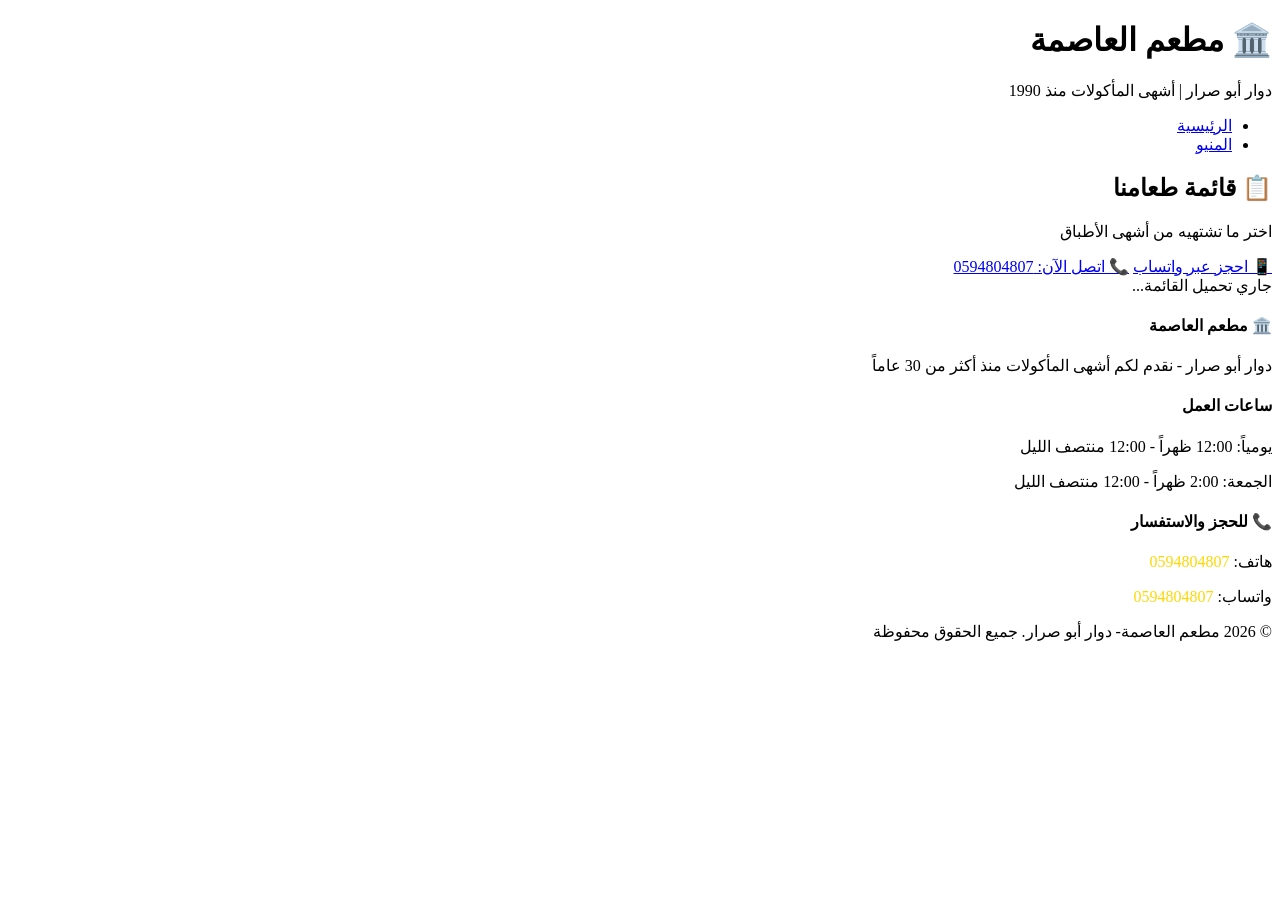
==== menu.html @ 47d1ee33 "Upload restaurant website" ====
<!DOCTYPE html>
<html lang="ar" dir="rtl">

<head>
    <meta charset="UTF-8">
    <meta name="viewport" content="width=device-width, initial-scale=1.0, viewport-fit=cover">
    <title>المنيو | مطعم العاصمة</title>
    <link rel="stylesheet" href="css/style.css">
</head>

<body>

    <header>
        <div class="container">
            <div class="logo">
                <h1>🏛️ مطعم العاصمة</h1>
                <p>دوار أبو صرار | أشهى المأكولات منذ 1990</p>
            </div>
            <nav>
                <ul>
                    <li><a href="index.html">الرئيسية</a></li>
                    <li><a href="menu.html" class="active">المنيو</a></li>
                </ul>
            </nav>
        </div>
    </header>

    <section class="menu-page">
        <div class="container">
            <h2 class="page-title">📋 قائمة طعامنا</h2>
            <p class="page-subtitle">اختر ما تشتهيه من أشهى الأطباق</p>

            <div class="contact-buttons">
                <a href="https://wa.me/970594804807" target="_blank" class="booking-btn">📱 احجز عبر واتساب</a>
                <a href="tel:0594804807" class="booking-btn call-btn">📞 اتصل الآن: 0594804807</a>
            </div>

            <div id="menu-container">
                <div class="loading">جاري تحميل القائمة...</div>
            </div>
        </div>
    </section>

    <footer>
        <div class="container">
            <div class="footer-content">
                <div class="footer-section">
                    <h4>🏛️ مطعم العاصمة </h4>
                    <p>دوار أبو صرار - نقدم لكم أشهى المأكولات منذ أكثر من 30 عاماً</p>
                </div>
                <div class="footer-section">
                    <h4>ساعات العمل</h4>
                    <p>يومياً: 12:00 ظهراً - 12:00 منتصف الليل</p>
                    <p>الجمعة: 2:00 ظهراً - 12:00 منتصف الليل</p>
                </div>
                <div class="footer-section">
                    <h4>📞 للحجز والاستفسار</h4>
                    <p>هاتف: <a href="tel:0594804807" style="color:#FFD700; text-decoration:none;">0594804807</a></p>
                    <p>واتساب: <a href="https://wa.me/970594804807" target="_blank"
                            style="color:#FFD700; text-decoration:none;">0594804807</a></p>
                </div>
            </div>
            <div class="footer-bottom">
                <p>© 2026 مطعم العاصمة- دوار أبو صرار. جميع الحقوق محفوظة</p>
            </div>
        </div>
    </footer>

    <script src="js/main.js"></script>
</body>

</html>
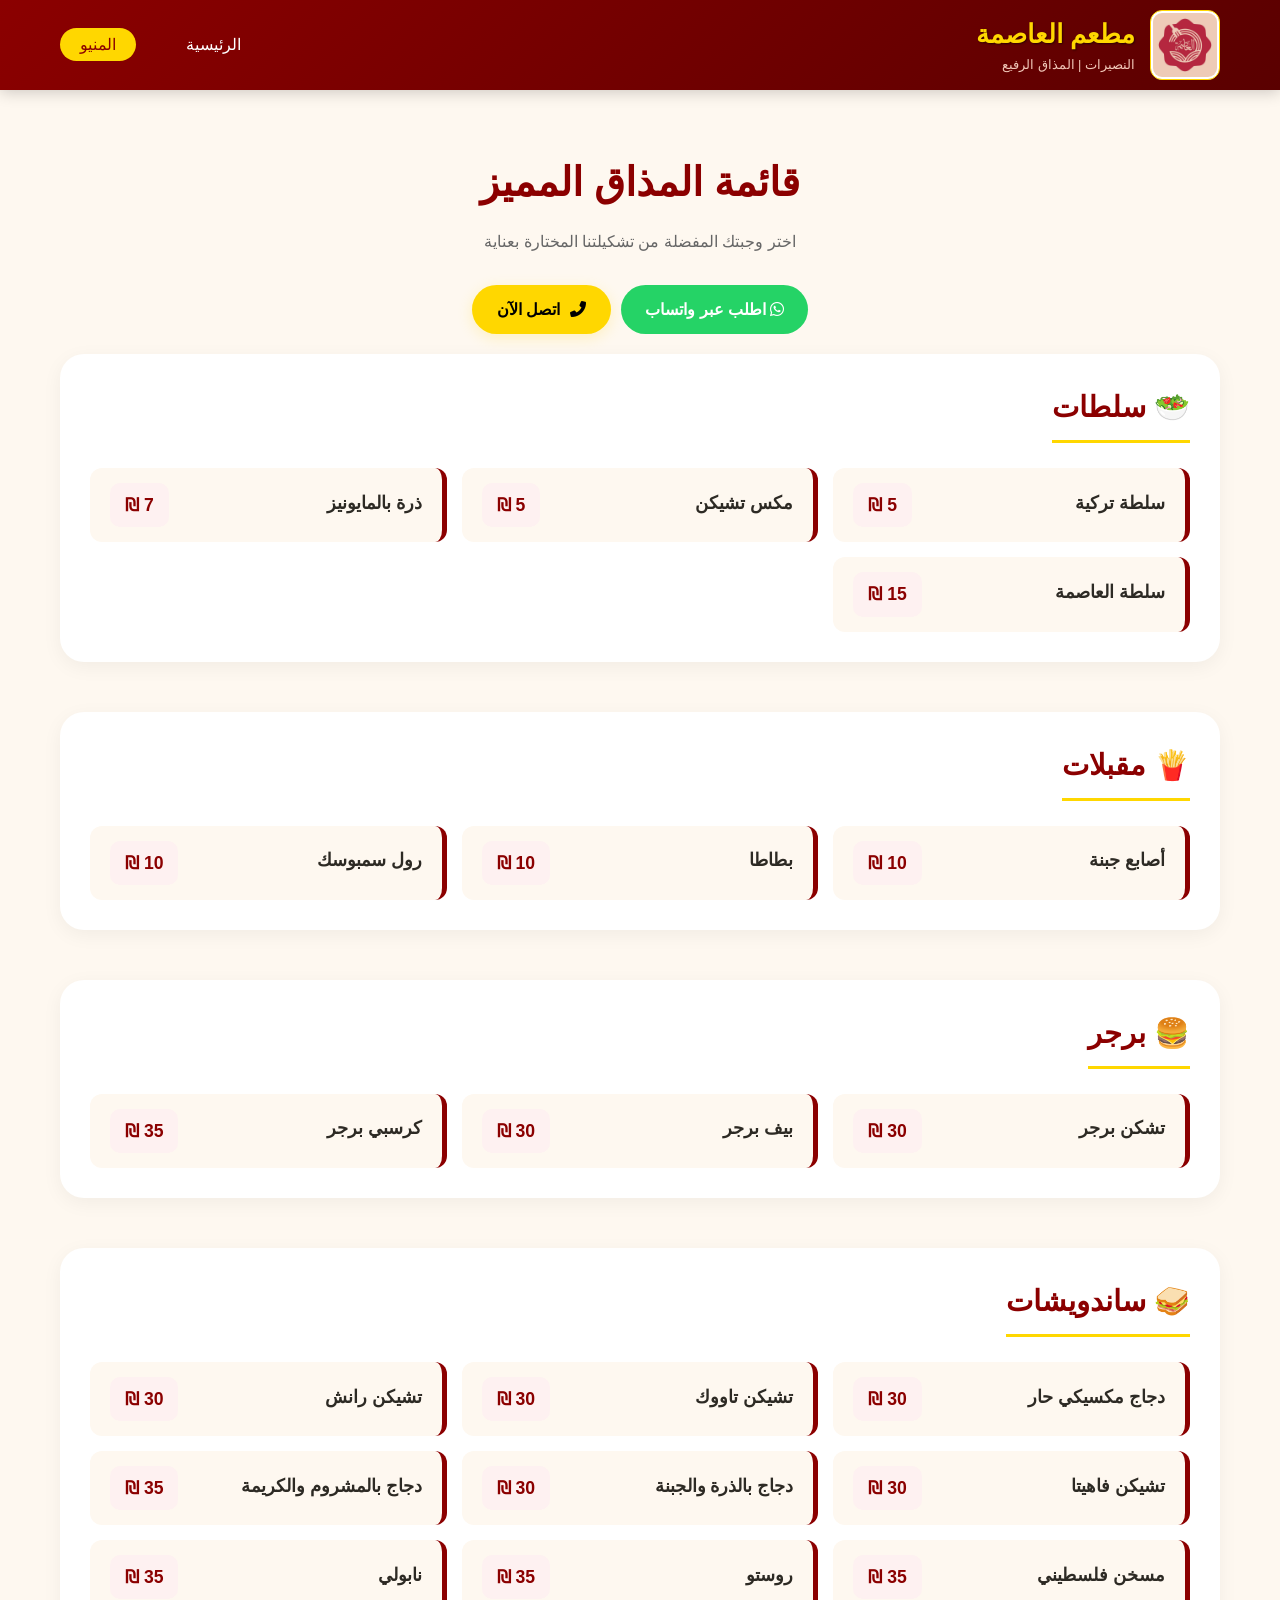
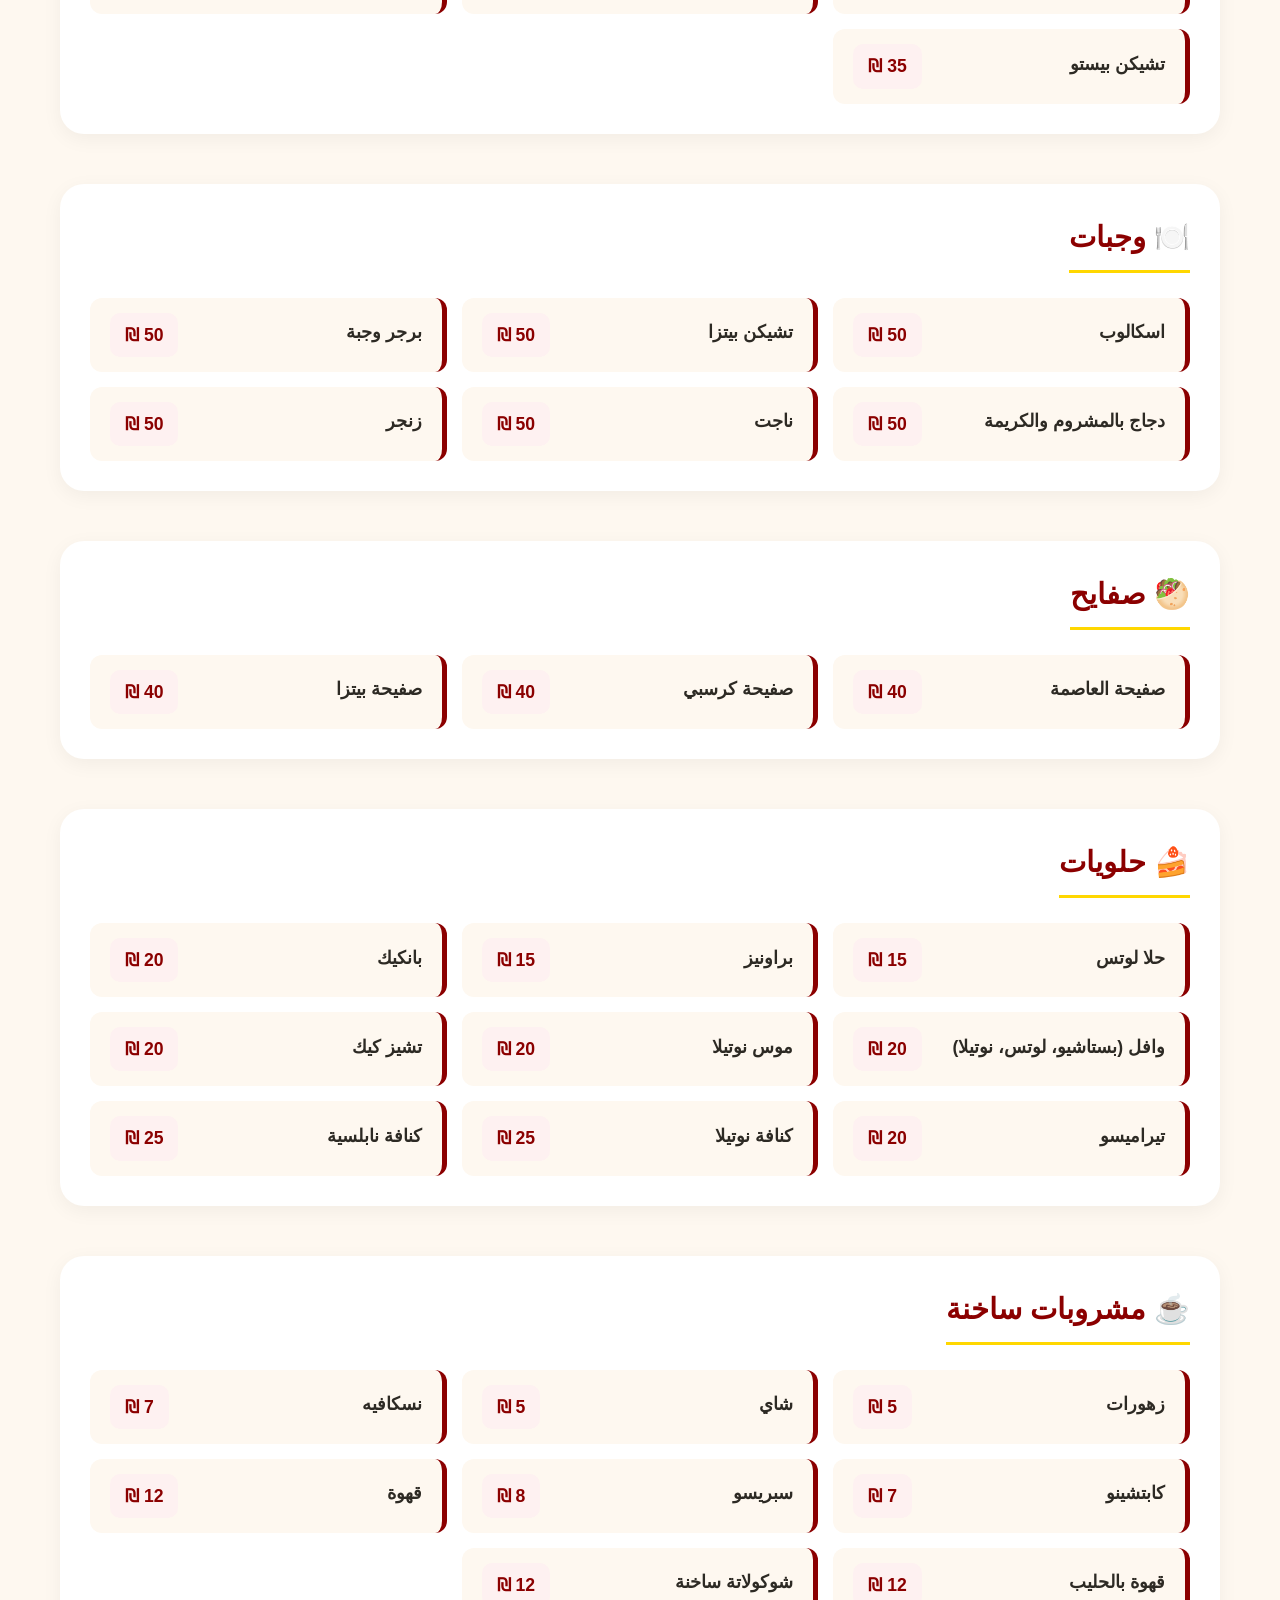
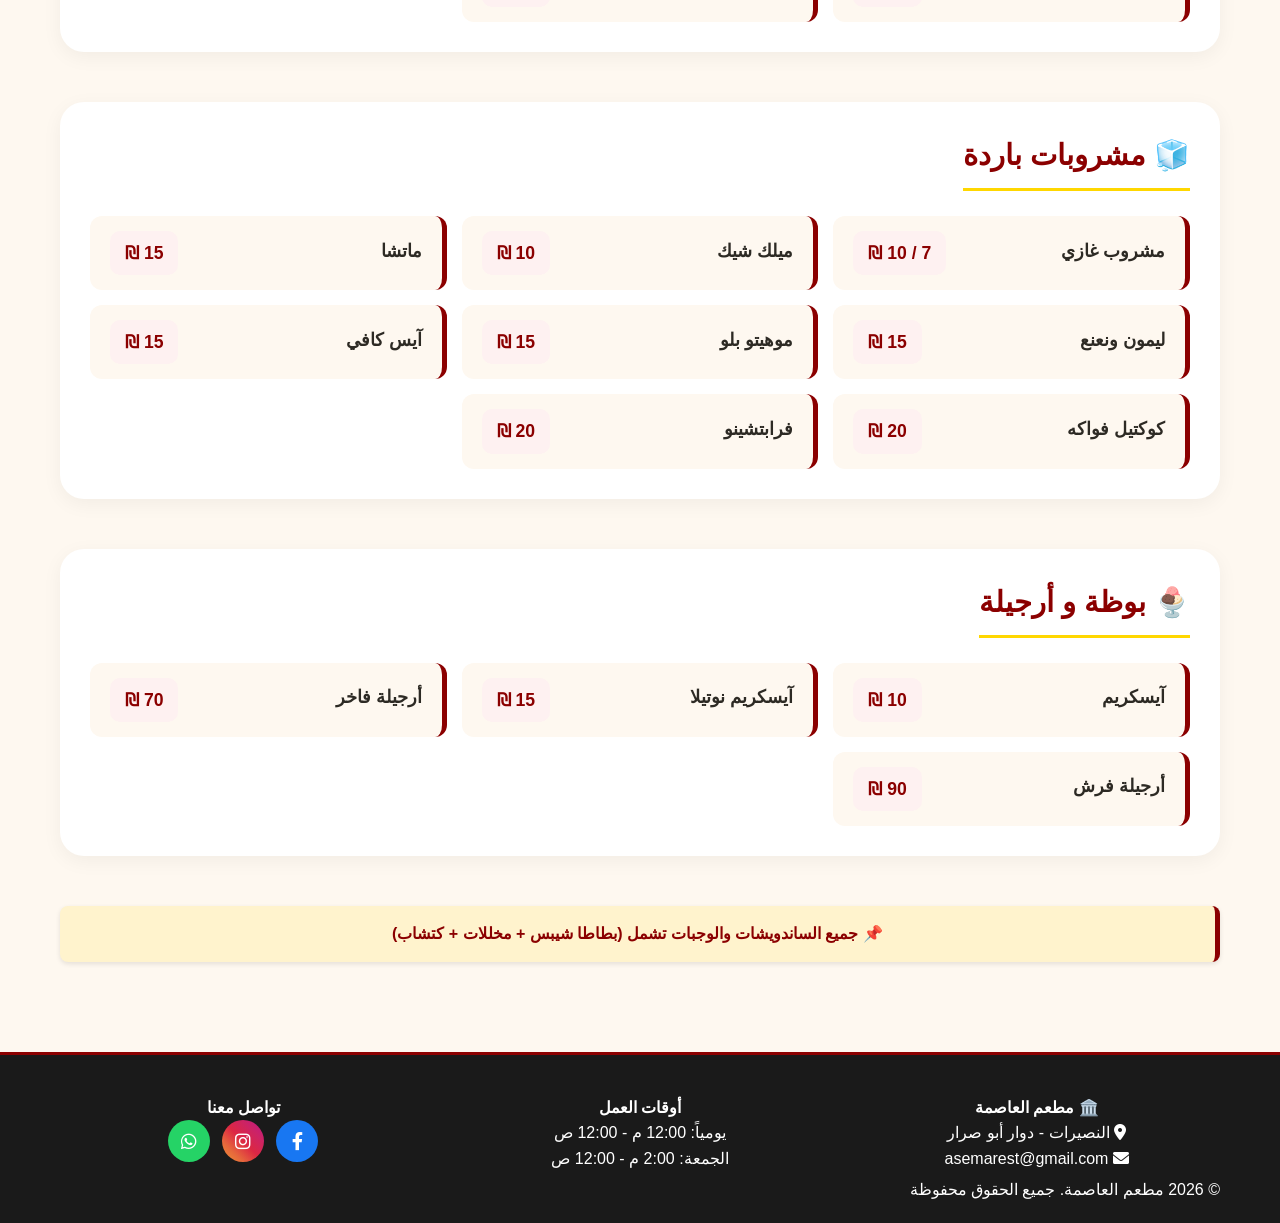
==== commit 9df33cfb: "first upload" ====
--- a/menu.html
+++ b/menu.html
@@ -4,8 +4,9 @@
 <head>
     <meta charset="UTF-8">
     <meta name="viewport" content="width=device-width, initial-scale=1.0, viewport-fit=cover">
-    <title>المنيو | مطعم العاصمة</title>
+    <title>قائمة الطعام | مطعم العاصمة</title>
     <link rel="stylesheet" href="css/style.css">
+    <link rel="stylesheet" href="https://cdnjs.cloudflare.com/ajax/libs/font-awesome/6.0.0/css/all.min.css">
 </head>
 
 <body>
@@ -13,8 +14,13 @@
     <header>
         <div class="container">
             <div class="logo">
-                <h1>🏛️ مطعم العاصمة</h1>
-                <p>دوار أبو صرار | أشهى المأكولات منذ 1990</p>
+                <a href="index.html" class="logo-link">
+                    <img src="assets/images/logo.jpg" alt="Logo" class="header-logo-img">
+                    <div class="logo-text-wrapper">
+                        <h1>مطعم العاصمة</h1>
+                        <p>النصيرات | المذاق الرفيع</p>
+                    </div>
+                </a>
             </div>
             <nav>
                 <ul>
@@ -27,16 +33,23 @@
 
     <section class="menu-page">
         <div class="container">
-            <h2 class="page-title">📋 قائمة طعامنا</h2>
-            <p class="page-subtitle">اختر ما تشتهيه من أشهى الأطباق</p>
+            <h2 class="page-title">قائمة المذاق المميز</h2>
+            <p class="page-subtitle">اختر وجبتك المفضلة من تشكيلتنا المختارة بعناية</p>
 
             <div class="contact-buttons">
-                <a href="https://wa.me/970594804807" target="_blank" class="booking-btn">📱 احجز عبر واتساب</a>
-                <a href="tel:0594804807" class="booking-btn call-btn">📞 اتصل الآن: 0594804807</a>
+                <a href="https://wa.me/970594804807" target="_blank" class="booking-btn wa-btn">
+                    <i class="fab fa-whatsapp"></i> اطلب عبر واتساب
+                </a>
+                <a href="tel:0594804807" class="booking-btn call-btn">
+                    <i class="fas fa-phone-alt"></i> اتصل الآن
+                </a>
             </div>
 
             <div id="menu-container">
-                <div class="loading">جاري تحميل القائمة...</div>
+                <div class="loading">
+                    <div class="splash-spinner"></div>
+                    <p>جاري تحضير القائمة...</p>
+                </div>
             </div>
         </div>
     </section>
@@ -45,23 +58,28 @@
         <div class="container">
             <div class="footer-content">
                 <div class="footer-section">
-                    <h4>🏛️ مطعم العاصمة </h4>
-                    <p>دوار أبو صرار - نقدم لكم أشهى المأكولات منذ أكثر من 30 عاماً</p>
+                    <h4>🏛️ مطعم العاصمة</h4>
+                    <p><i class="fas fa-map-marker-alt"></i> النصيرات - دوار أبو صرار</p>
+                    <p><i class="fas fa-envelope"></i> asemarest@gmail.com</p>
                 </div>
+    
                 <div class="footer-section">
-                    <h4>ساعات العمل</h4>
-                    <p>يومياً: 12:00 ظهراً - 12:00 منتصف الليل</p>
-                    <p>الجمعة: 2:00 ظهراً - 12:00 منتصف الليل</p>
+                    <h4>أوقات العمل</h4>
+                    <p>يومياً: 12:00 م - 12:00 ص</p>
+                    <p>الجمعة: 2:00 م - 12:00 ص</p>
                 </div>
+    
                 <div class="footer-section">
-                    <h4>📞 للحجز والاستفسار</h4>
-                    <p>هاتف: <a href="tel:0594804807" style="color:#FFD700; text-decoration:none;">0594804807</a></p>
-                    <p>واتساب: <a href="https://wa.me/970594804807" target="_blank"
-                            style="color:#FFD700; text-decoration:none;">0594804807</a></p>
+                    <h4>تواصل معنا</h4>
+                    <div class="social-links">
+                        <a href="https://www.facebook.com/asemarest/" target="_blank" class="social-icon fb"><i class="fab fa-facebook-f"></i></a>
+                        <a href="https://www.instagram.com/asemarest" target="_blank" class="social-icon ig"><i class="fab fa-instagram"></i></a>
+                        <a href="https://wa.me/970594804807" target="_blank" class="social-icon wa"><i class="fab fa-whatsapp"></i></a>
+                    </div>
                 </div>
             </div>
             <div class="footer-bottom">
-                <p>© 2026 مطعم العاصمة- دوار أبو صرار. جميع الحقوق محفوظة</p>
+                <p>© 2026 مطعم العاصمة. جميع الحقوق محفوظة</p>
             </div>
         </div>
     </footer>
--- a/css/style.css
+++ b/css/style.css
@@ -0,0 +1,462 @@
+/* ========== 1. الإعدادات العامة والخطوط ========== */
+@import url('https://fonts.googleapis.com/css2?family=Tajawal:wght@300;400;500;700;800&display=swap');
+
+* {
+    margin: 0;
+    padding: 0;
+    box-sizing: border-box;
+}
+
+body {
+    font-family: 'Tajawal', sans-serif;
+    background: #fef8f0;
+    color: #2d2a24;
+    line-height: 1.6;
+}
+
+.container {
+    max-width: 1200px;
+    margin: 0 auto;
+    padding: 0 20px;
+}
+
+/* ========== 2. الهيدر والشعار (Header & Logo) ========== */
+header {
+    background: linear-gradient(135deg, #8B0000 0%, #5a0000 100%);
+    color: white;
+    padding: 10px 0;
+    box-shadow: 0 2px 15px rgba(0,0,0,0.2);
+    position: sticky;
+    top: 0;
+    z-index: 1000;
+}
+
+header .container {
+    display: flex;
+    justify-content: space-between;
+    align-items: center;
+    flex-wrap: wrap;
+    gap: 20px;
+}
+
+.logo-link {
+    display: flex;
+    align-items: center;
+    gap: 15px;
+    text-decoration: none;
+}
+
+.header-logo-img {
+    height: 70px;
+    width: auto;
+    border-radius: 12px;
+    border: 1.5px solid #FFD700;
+    background: #fff;
+    padding: 2px;
+}
+
+.logo-text-wrapper h1 {
+    color: #FFD700;
+    font-size: 1.6rem;
+    margin: 0;
+    text-shadow: 1px 1px 2px rgba(0,0,0,0.5);
+}
+
+.logo-text-wrapper p {
+    color: #f1c7b8;
+    font-size: 0.8rem;
+    margin: 0;
+}
+
+nav ul {
+    display: flex;
+    list-style: none;
+    gap: 30px;
+}
+
+nav ul li a {
+    color: white;
+    text-decoration: none;
+    font-weight: 500;
+    padding: 8px 20px;
+    border-radius: 30px;
+    transition: all 0.3s;
+}
+
+nav ul li a:hover,
+nav ul li a.active {
+    background: #FFD700;
+    color: #8B0000;
+}
+
+/* ========== 3. قسم الـ Hero ========== */
+.hero {
+    background: linear-gradient(rgba(0, 0, 0, 0.5), rgba(0, 0, 0, 0.3)), 
+                url('../assets/images/hero-bg.jpg'); 
+    background-size: cover;
+    background-position: center center;
+    background-repeat: no-repeat;
+    height: 80vh;
+    display: flex;
+    align-items: center;
+    justify-content: center;
+    padding: 0 20px;
+}
+
+.hero-content {
+    max-width: 700px;
+    margin: 0 auto;
+    text-align: center;
+    color: white;
+}
+
+.hero-content p {
+    font-size: 1.2rem;
+    margin-bottom: 30px;
+}
+
+.btn-primary {
+    display: inline-block;
+    background: #FFD700;
+    color: #8B0000;
+    padding: 12px 32px;
+    border-radius: 40px;
+    text-decoration: none;
+    font-weight: bold;
+    font-size: 1.1rem;
+    transition: all 0.3s;
+}
+
+.btn-primary:hover {
+    background: #FFC107;
+    transform: scale(1.05);
+}
+
+/* ========== 4. صفحة المنيو والأصناف ========== */
+.menu-page {
+    padding: 60px 0;
+    min-height: 70vh;
+}
+
+.page-title {
+    text-align: center;
+    font-size: 2.5rem;
+    color: #8B0000;
+    margin-bottom: 15px;
+}
+
+.page-subtitle {
+    text-align: center;
+    color: #666;
+    margin-bottom: 30px;
+}
+
+.category-block {
+    margin-bottom: 50px;
+    background: white;
+    border-radius: 24px;
+    padding: 30px;
+    box-shadow: 0 5px 20px rgba(0, 0, 0, 0.05);
+}
+
+.category-title {
+    font-size: 1.8rem;
+    color: #8B0000;
+    margin-bottom: 25px;
+    padding-bottom: 10px;
+    border-bottom: 3px solid #FFD700;
+    display: inline-block;
+}
+
+.items-grid {
+    display: grid;
+    grid-template-columns: repeat(auto-fill, minmax(300px, 1fr));
+    gap: 15px;
+}
+
+.menu-item-card {
+    display: flex;
+    justify-content: space-between;
+    align-items: center;
+    background: #fef8f0;
+    border-radius: 12px;
+    padding: 15px 20px;
+    transition: all 0.3s;
+    border-right: 5px solid #8B0000;
+    cursor: pointer; /* تم إضافة مؤشر اليد هنا */
+}
+
+.menu-item-card:hover {
+    background: white;
+    box-shadow: 0 5px 15px rgba(0, 0, 0, 0.1);
+    transform: scale(1.02);
+}
+
+.menu-item-info h4 {
+    font-size: 1.1rem;
+    color: #2d2a24;
+    margin-bottom: 5px;
+}
+
+.menu-item-info p {
+    font-size: 0.85rem;
+    color: #777;
+}
+
+.menu-item-price {
+    font-size: 1.1rem;
+    font-weight: 800;
+    color: #8B0000;
+    background: #fef1f1;
+    padding: 8px 15px;
+    border-radius: 10px;
+    white-space: nowrap;
+}
+
+/* الملاحظة أسفل المنيو */
+.menu-note-display {
+    background-color: #fff3cd;
+    border-right: 5px solid #8B0000;
+    padding: 15px;
+    margin: 30px 0;
+    border-radius: 8px;
+    text-align: center;
+    font-weight: bold;
+    color: #8B0000;
+    box-shadow: 0 2px 5px rgba(0,0,0,0.1);
+}
+
+/* ========== 5. أزرار التواصل والحجز ========== */
+.contact-buttons {
+    display: flex;
+    justify-content: center;
+    gap: 10px;
+    margin-bottom: 20px;
+    flex-wrap: wrap;
+}
+
+.booking-btn {
+    display: inline-block;
+    background: #25D366;
+    color: white;
+    padding: 12px 24px;
+    border-radius: 40px;
+    text-decoration: none;
+    font-weight: bold;
+    font-size: 1rem;
+    transition: all 0.3s;
+}
+
+.call-btn {
+    display: inline-flex;
+    align-items: center;
+    gap: 10px;
+    background-color: #FFD700;
+    color: #000 !important;
+    padding: 12px 25px;
+    border-radius: 50px;
+    text-decoration: none;
+    font-weight: bold;
+    box-shadow: 0 4px 15px rgba(255, 215, 0, 0.2);
+}
+
+.booking-btn:hover, .call-btn:hover {
+    transform: scale(1.05);
+    opacity: 0.9;
+}
+
+/* ========== 6. المميزات ========== */
+.features {
+    padding: 60px 0;
+    background: white;
+}
+
+.section-title {
+    text-align: center;
+    font-size: 2rem;
+    color: #8B0000;
+    margin-bottom: 40px;
+}
+
+.features-grid {
+    display: grid;
+    grid-template-columns: repeat(auto-fit, minmax(280px, 1fr));
+    gap: 30px;
+}
+
+.feature-card {
+    text-align: center;
+    padding: 30px;
+    background: #fef8f0;
+    border-radius: 20px;
+    transition: all 0.3s;
+}
+
+.feature-card:hover {
+    transform: translateY(-10px);
+    box-shadow: 0 10px 30px rgba(0, 0, 0, 0.1);
+}
+
+/* ========== 7. الفوتر ========== */
+footer {
+    background: #1a1a1a;
+    color: #ffffff;
+    padding: 40px 0 20px;
+    border-top: 3px solid #8B0000;
+}
+
+.footer-content {
+    display: grid;
+    grid-template-columns: repeat(auto-fit, minmax(250px, 1fr));
+    gap: 30px;
+    text-align: center;
+}
+
+.social-links {
+    display: flex;
+    justify-content: center;
+    gap: 12px;
+    margin-bottom: 15px;
+}
+
+.social-icon {
+    width: 42px; height: 42px;
+    border-radius: 50%;
+    display: flex; align-items: center; justify-content: center;
+    color: white; font-size: 18px; transition: all 0.3s ease;
+    text-decoration: none;
+}
+
+.fb { background: #1877F2; }
+.ig { background: linear-gradient(45deg, #f09433, #e6683c, #dc2743, #cc2366, #bc1888); }
+.wa { background: #25D366; }
+
+/* ========== 8. شاشة التحميل (Splash Screen) ========== */
+.splash-screen {
+    position: fixed;
+    top: 0; left: 0; width: 100%; height: 100%;
+    background-color: #f1c7b8;
+    display: flex; justify-content: center; align-items: center;
+    z-index: 9999;
+}
+
+.splash-logo-container {
+    width: 100px; height: 100px;
+    margin-bottom: 20px;
+    animation: logoFadeIn 1.2s ease-out, splashPulse 1.5s ease-in-out infinite alternate;
+}
+
+.splash-logo-img {
+    width: 100%; height: 100%;
+    object-fit: contain;
+    filter: drop-shadow(0 0 15px rgba(255, 215, 0, 0.4));
+}
+.splash-text {
+    animation: fadeIn 1s ease-in-out;
+}
+
+@keyframes fadeIn {
+    from { opacity: 0; transform: translateY(10px); }
+    to { opacity: 1; transform: translateY(0); }
+}
+
+.splash-spinner {
+    width: 30px; height: 30px;
+    border: 3px solid rgba(139, 0, 0, 0.1);
+    border-top: 3px solid #8B0000;
+    border-radius: 50%;
+    margin: 20px auto 0;
+    animation: spin 1s linear infinite;
+}
+
+.main-content {
+    opacity: 0;
+    transition: opacity 0.5s ease;
+}
+
+.main-content.visible {
+    opacity: 1;
+}
+
+/* ========== 9. الأنيميشن ========== */
+@keyframes spin { 100% { transform: rotate(360deg); } }
+@keyframes splashPulse { from { transform: scale(1); } to { transform: scale(1.05); } }
+@keyframes logoFadeIn { from { opacity: 0; transform: scale(0.8); } to { opacity: 1; transform: scale(1); } }
+
+/* ========== 10. استجابة للجوال (Media Queries) ========== */
+@media (max-width: 768px) {
+    header .container { flex-direction: column; text-align: center; }
+    nav ul { gap: 15px; margin-top: 10px; }
+    .hero { height: 60vh; background-position: 25% center; }
+    .hero-content h2 { font-size: 1.8rem; }
+    .page-title { font-size: 1.8rem; }
+    .call-btn, .booking-btn { width: 100%; justify-content: center; }
+    
+    .category-title {
+        background: linear-gradient(to left, #8B0000, #4a0000);
+        color: white;
+        padding: 10px 20px;
+        border-radius: 50px;
+        display: block;
+        text-align: center;
+        font-size: 1.2rem;
+    }
+}
+
+/* ========== 11. إضافة نافذة عرض صور الطعام (Food Modal) ========== */
+.food-modal {
+    position: fixed;
+    top: 0;
+    left: 0;
+    width: 100%;
+    height: 100%;
+    background: rgba(0, 0, 0, 0.85);
+    display: none; /* يتم تغييره بواسطة JS */
+    align-items: center;
+    justify-content: center;
+    z-index: 2000;
+    opacity: 0;
+    transition: opacity 0.3s ease;
+}
+
+.food-modal.active {
+    opacity: 1;
+}
+
+.modal-body {
+    background: white;
+    padding: 20px;
+    border-radius: 20px;
+    max-width: 450px;
+    width: 90%;
+    text-align: center;
+    position: relative;
+    transform: scale(0.8);
+    transition: transform 0.3s ease;
+}
+
+.food-modal.active .modal-body {
+    transform: scale(1);
+}
+
+.modal-body img {
+    width: 100%;
+    border-radius: 15px;
+    margin-bottom: 15px;
+    box-shadow: 0 5px 15px rgba(0,0,0,0.2);
+}
+
+.modal-body h3 {
+    color: #8B0000;
+    font-size: 1.4rem;
+}
+
+.close-modal-btn {
+    position: absolute;
+    top: 10px;
+    right: 15px;
+    font-size: 30px;
+    cursor: pointer;
+    color: #8B0000;
+    font-weight: bold;
+}
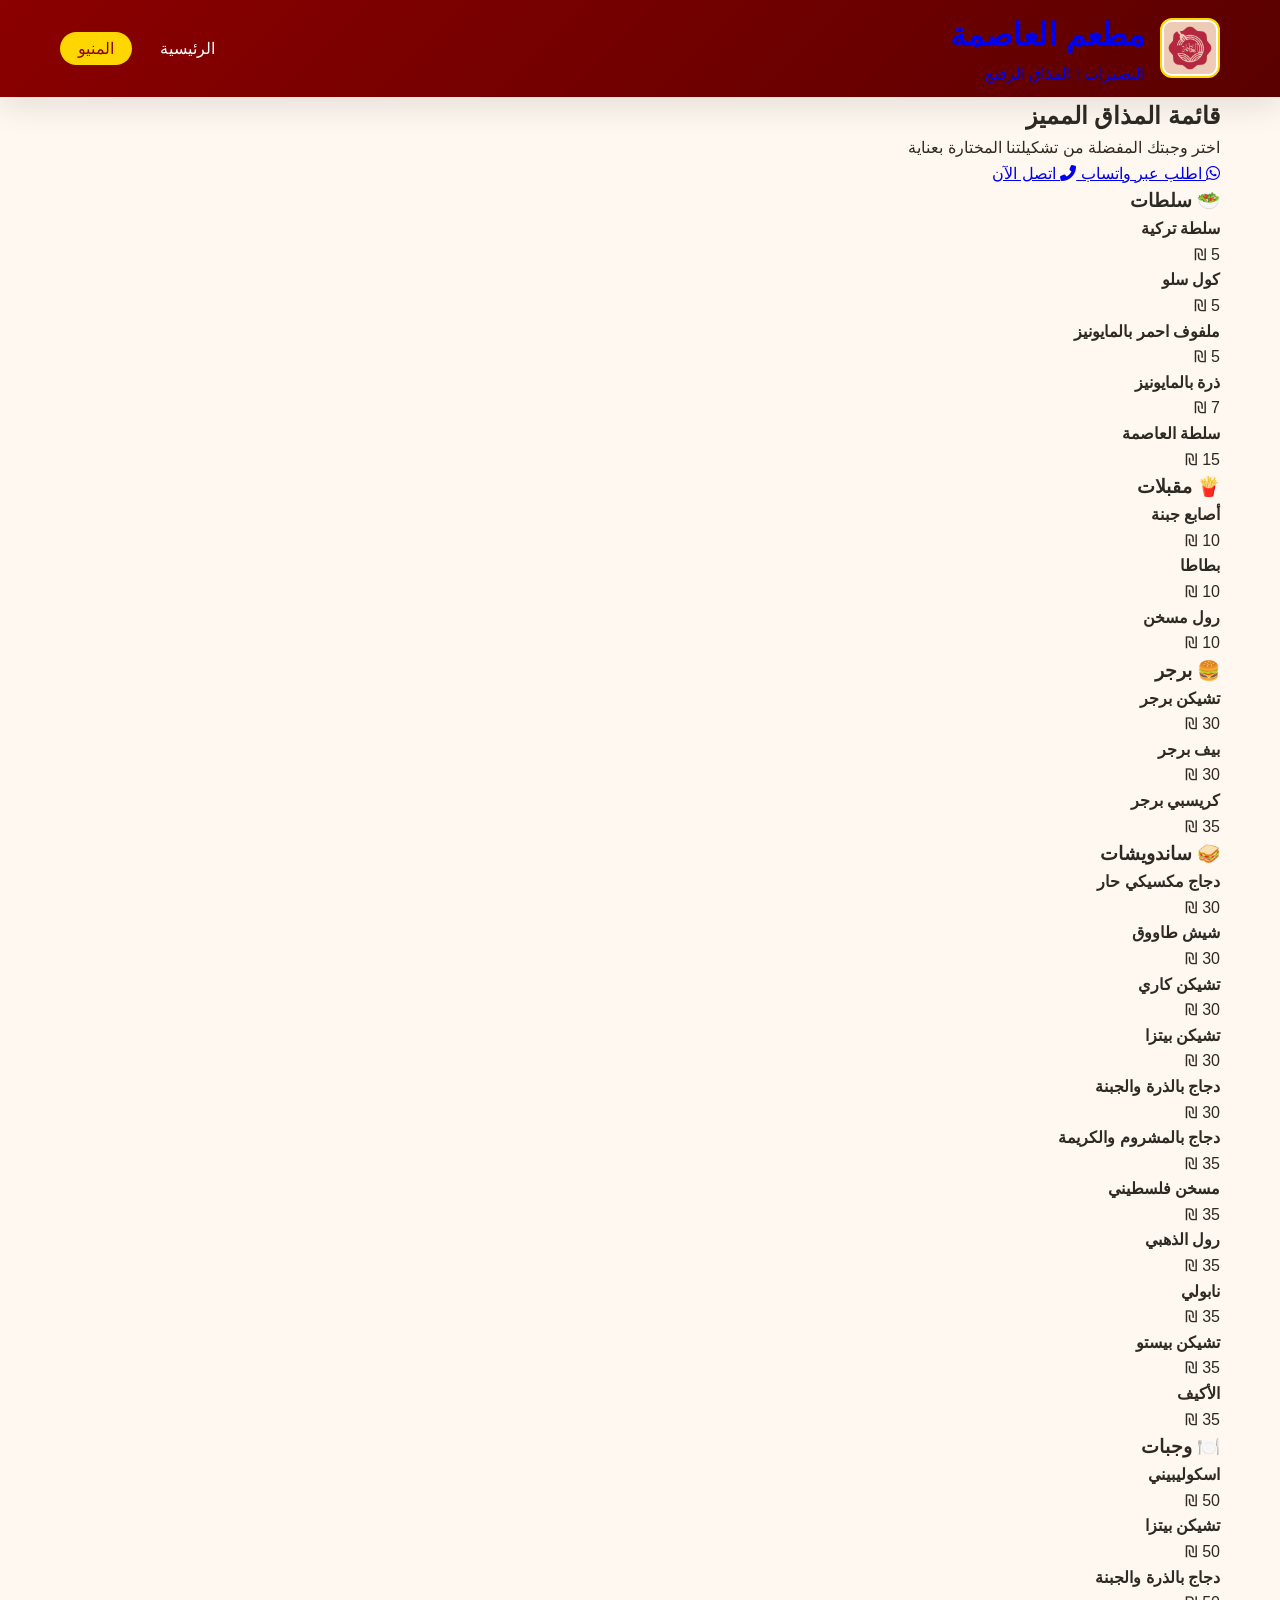
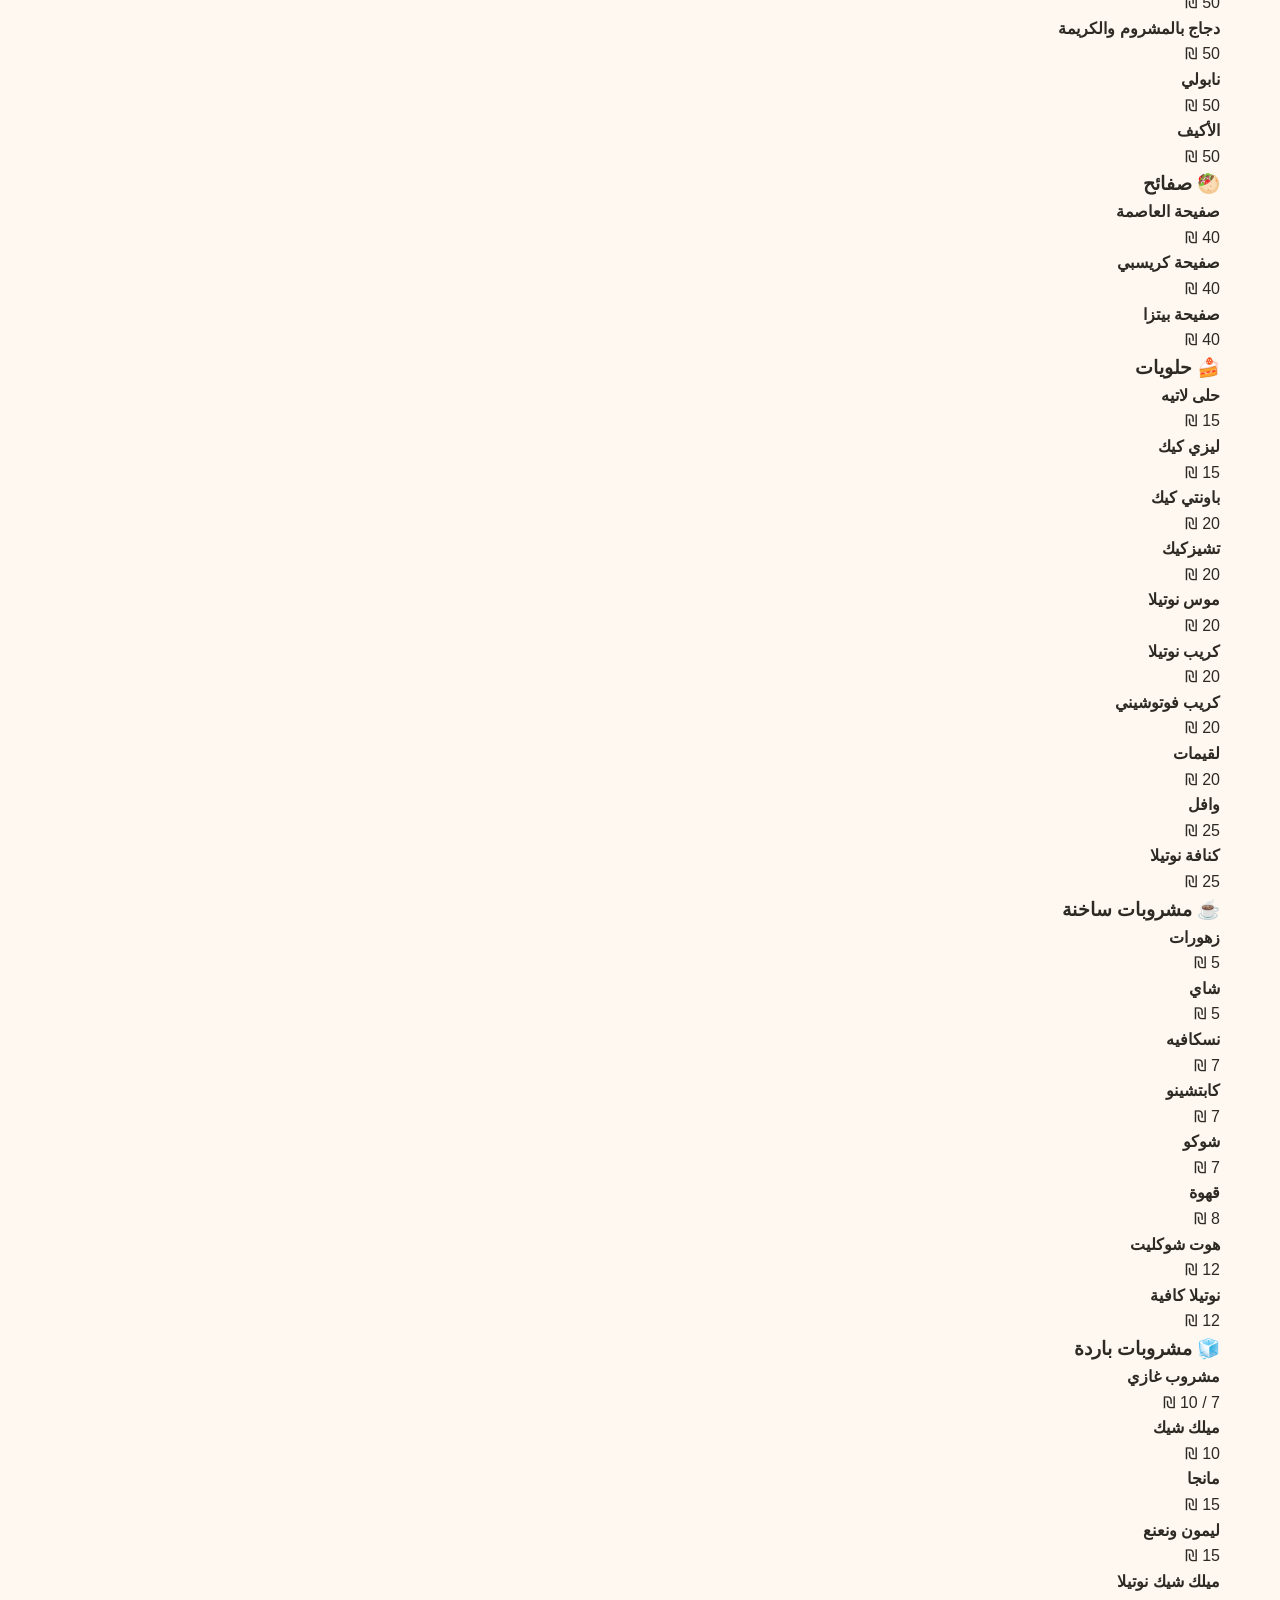
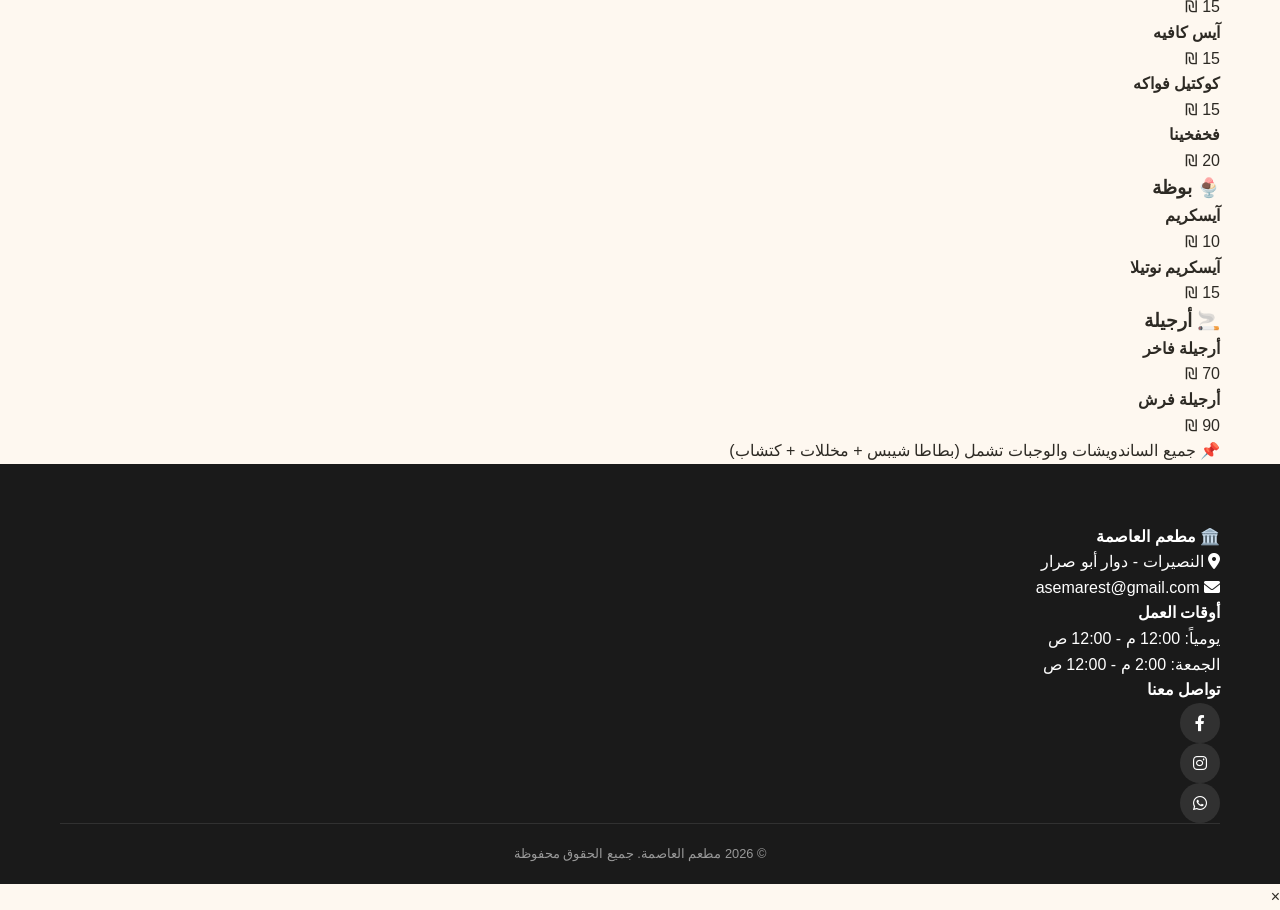
==== commit 39efe323: "تحديث الصور وتعديل التصميم" ====
--- a/menu.html
+++ b/menu.html
@@ -37,7 +37,7 @@
             <p class="page-subtitle">اختر وجبتك المفضلة من تشكيلتنا المختارة بعناية</p>
 
             <div class="contact-buttons">
-                <a href="https://wa.me/970594804807" target="_blank" class="booking-btn wa-btn">
+                <a href="https://wa.me/+970594804807" target="_blank" class="booking-btn wa-btn">
                     <i class="fab fa-whatsapp"></i> اطلب عبر واتساب
                 </a>
                 <a href="tel:0594804807" class="booking-btn call-btn">
@@ -74,7 +74,7 @@
                     <div class="social-links">
                         <a href="https://www.facebook.com/asemarest/" target="_blank" class="social-icon fb"><i class="fab fa-facebook-f"></i></a>
                         <a href="https://www.instagram.com/asemarest" target="_blank" class="social-icon ig"><i class="fab fa-instagram"></i></a>
-                        <a href="https://wa.me/970594804807" target="_blank" class="social-icon wa"><i class="fab fa-whatsapp"></i></a>
+                        <a href="https://wa.me/+970594804807" target="_blank" class="social-icon wa"><i class="fab fa-whatsapp"></i></a>
                     </div>
                 </div>
             </div>
--- a/css/style.css
+++ b/css/style.css
@@ -1,5 +1,32 @@
-/* ========== 1. الإعدادات العامة والخطوط ========== */
-@import url('https://fonts.googleapis.com/css2?family=Tajawal:wght@300;400;500;700;800&display=swap');
+/* ========================================
+   مطعم العاصمة ALASEMA - ملف الأنماط الرئيسي
+   تصميم احترافي متجاوب مع دعم اللغتين
+   ======================================== */
+
+/* ========== المتغيرات ========== */
+:root {
+    --primary-red: #8B0000;
+    --primary-dark: #5a0000;
+    --primary-light: #a52a2a;
+    --gold: #FFD700;
+    --gold-dark: #DAA520;
+    --gold-light: #FFED4A;
+    --bg-light: #fef8f0;
+    --bg-white: #ffffff;
+    --bg-dark: #1a1a1a;
+    --text-dark: #2d2a24;
+    --text-gray: #666666;
+    --text-light: #999999;
+    --shadow-sm: 0 5px 20px rgba(0,0,0,0.05);
+    --shadow-md: 0 10px 30px rgba(0,0,0,0.1);
+    --shadow-lg: 0 20px 40px rgba(0,0,0,0.15);
+    --shadow-hover: 0 15px 35px rgba(139,0,0,0.15);
+    --radius-sm: 8px;
+    --radius-md: 15px;
+    --radius-lg: 25px;
+    --radius-xl: 40px;
+    --transition: 0.3s ease;
+}
 
 * {
     margin: 0;
@@ -7,11 +34,17 @@
     box-sizing: border-box;
 }
 
+html {
+    scroll-behavior: smooth;
+    font-size: 16px;
+}
+
 body {
-    font-family: 'Tajawal', sans-serif;
-    background: #fef8f0;
-    color: #2d2a24;
+    font-family: 'Cairo', 'Tajawal', sans-serif;
+    background: var(--bg-light);
+    color: var(--text-dark);
     line-height: 1.6;
+    overflow-x: hidden;
 }
 
 .container {
@@ -20,443 +53,964 @@
     padding: 0 20px;
 }
 
-/* ========== 2. الهيدر والشعار (Header & Logo) ========== */
-header {
-    background: linear-gradient(135deg, #8B0000 0%, #5a0000 100%);
-    color: white;
-    padding: 10px 0;
-    box-shadow: 0 2px 15px rgba(0,0,0,0.2);
-    position: sticky;
-    top: 0;
-    z-index: 1000;
-}
-
-header .container {
-    display: flex;
-    justify-content: space-between;
-    align-items: center;
-    flex-wrap: wrap;
-    gap: 20px;
-}
-
-.logo-link {
-    display: flex;
-    align-items: center;
-    gap: 15px;
-    text-decoration: none;
-}
-
-.header-logo-img {
-    height: 70px;
-    width: auto;
-    border-radius: 12px;
-    border: 1.5px solid #FFD700;
-    background: #fff;
-    padding: 2px;
-}
-
-.logo-text-wrapper h1 {
-    color: #FFD700;
-    font-size: 1.6rem;
-    margin: 0;
-    text-shadow: 1px 1px 2px rgba(0,0,0,0.5);
-}
-
-.logo-text-wrapper p {
-    color: #f1c7b8;
-    font-size: 0.8rem;
-    margin: 0;
-}
-
-nav ul {
-    display: flex;
-    list-style: none;
-    gap: 30px;
-}
-
-nav ul li a {
-    color: white;
-    text-decoration: none;
-    font-weight: 500;
-    padding: 8px 20px;
-    border-radius: 30px;
-    transition: all 0.3s;
-}
-
-nav ul li a:hover,
-nav ul li a.active {
-    background: #FFD700;
-    color: #8B0000;
-}
-
-/* ========== 3. قسم الـ Hero ========== */
-.hero {
-    background: linear-gradient(rgba(0, 0, 0, 0.5), rgba(0, 0, 0, 0.3)), 
-                url('../assets/images/hero-bg.jpg'); 
-    background-size: cover;
-    background-position: center center;
-    background-repeat: no-repeat;
-    height: 80vh;
-    display: flex;
-    align-items: center;
-    justify-content: center;
-    padding: 0 20px;
-}
-
-.hero-content {
-    max-width: 700px;
-    margin: 0 auto;
-    text-align: center;
-    color: white;
-}
-
-.hero-content p {
-    font-size: 1.2rem;
-    margin-bottom: 30px;
-}
-
-.btn-primary {
-    display: inline-block;
-    background: #FFD700;
-    color: #8B0000;
-    padding: 12px 32px;
-    border-radius: 40px;
-    text-decoration: none;
-    font-weight: bold;
-    font-size: 1.1rem;
-    transition: all 0.3s;
-}
-
-.btn-primary:hover {
-    background: #FFC107;
-    transform: scale(1.05);
-}
-
-/* ========== 4. صفحة المنيو والأصناف ========== */
-.menu-page {
-    padding: 60px 0;
-    min-height: 70vh;
-}
-
-.page-title {
-    text-align: center;
-    font-size: 2.5rem;
-    color: #8B0000;
-    margin-bottom: 15px;
-}
-
-.page-subtitle {
-    text-align: center;
-    color: #666;
-    margin-bottom: 30px;
-}
-
-.category-block {
-    margin-bottom: 50px;
-    background: white;
-    border-radius: 24px;
-    padding: 30px;
-    box-shadow: 0 5px 20px rgba(0, 0, 0, 0.05);
-}
-
-.category-title {
-    font-size: 1.8rem;
-    color: #8B0000;
-    margin-bottom: 25px;
-    padding-bottom: 10px;
-    border-bottom: 3px solid #FFD700;
-    display: inline-block;
-}
-
-.items-grid {
-    display: grid;
-    grid-template-columns: repeat(auto-fill, minmax(300px, 1fr));
-    gap: 15px;
-}
-
-.menu-item-card {
-    display: flex;
-    justify-content: space-between;
-    align-items: center;
-    background: #fef8f0;
-    border-radius: 12px;
-    padding: 15px 20px;
-    transition: all 0.3s;
-    border-right: 5px solid #8B0000;
-    cursor: pointer; /* تم إضافة مؤشر اليد هنا */
-}
-
-.menu-item-card:hover {
-    background: white;
-    box-shadow: 0 5px 15px rgba(0, 0, 0, 0.1);
-    transform: scale(1.02);
-}
-
-.menu-item-info h4 {
-    font-size: 1.1rem;
-    color: #2d2a24;
-    margin-bottom: 5px;
-}
-
-.menu-item-info p {
-    font-size: 0.85rem;
-    color: #777;
-}
-
-.menu-item-price {
-    font-size: 1.1rem;
-    font-weight: 800;
-    color: #8B0000;
-    background: #fef1f1;
-    padding: 8px 15px;
-    border-radius: 10px;
-    white-space: nowrap;
-}
-
-/* الملاحظة أسفل المنيو */
-.menu-note-display {
-    background-color: #fff3cd;
-    border-right: 5px solid #8B0000;
-    padding: 15px;
-    margin: 30px 0;
-    border-radius: 8px;
-    text-align: center;
-    font-weight: bold;
-    color: #8B0000;
-    box-shadow: 0 2px 5px rgba(0,0,0,0.1);
-}
-
-/* ========== 5. أزرار التواصل والحجز ========== */
-.contact-buttons {
-    display: flex;
-    justify-content: center;
-    gap: 10px;
-    margin-bottom: 20px;
-    flex-wrap: wrap;
-}
-
-.booking-btn {
-    display: inline-block;
-    background: #25D366;
-    color: white;
-    padding: 12px 24px;
-    border-radius: 40px;
-    text-decoration: none;
-    font-weight: bold;
-    font-size: 1rem;
-    transition: all 0.3s;
-}
-
-.call-btn {
-    display: inline-flex;
-    align-items: center;
-    gap: 10px;
-    background-color: #FFD700;
-    color: #000 !important;
-    padding: 12px 25px;
-    border-radius: 50px;
-    text-decoration: none;
-    font-weight: bold;
-    box-shadow: 0 4px 15px rgba(255, 215, 0, 0.2);
-}
-
-.booking-btn:hover, .call-btn:hover {
-    transform: scale(1.05);
-    opacity: 0.9;
-}
-
-/* ========== 6. المميزات ========== */
-.features {
-    padding: 60px 0;
-    background: white;
-}
-
-.section-title {
-    text-align: center;
-    font-size: 2rem;
-    color: #8B0000;
-    margin-bottom: 40px;
-}
-
-.features-grid {
-    display: grid;
-    grid-template-columns: repeat(auto-fit, minmax(280px, 1fr));
-    gap: 30px;
-}
-
-.feature-card {
-    text-align: center;
-    padding: 30px;
-    background: #fef8f0;
-    border-radius: 20px;
-    transition: all 0.3s;
-}
-
-.feature-card:hover {
-    transform: translateY(-10px);
-    box-shadow: 0 10px 30px rgba(0, 0, 0, 0.1);
-}
-
-/* ========== 7. الفوتر ========== */
-footer {
-    background: #1a1a1a;
-    color: #ffffff;
-    padding: 40px 0 20px;
-    border-top: 3px solid #8B0000;
-}
-
-.footer-content {
-    display: grid;
-    grid-template-columns: repeat(auto-fit, minmax(250px, 1fr));
-    gap: 30px;
-    text-align: center;
-}
-
-.social-links {
-    display: flex;
-    justify-content: center;
-    gap: 12px;
-    margin-bottom: 15px;
-}
-
-.social-icon {
-    width: 42px; height: 42px;
-    border-radius: 50%;
-    display: flex; align-items: center; justify-content: center;
-    color: white; font-size: 18px; transition: all 0.3s ease;
-    text-decoration: none;
-}
-
-.fb { background: #1877F2; }
-.ig { background: linear-gradient(45deg, #f09433, #e6683c, #dc2743, #cc2366, #bc1888); }
-.wa { background: #25D366; }
-
-/* ========== 8. شاشة التحميل (Splash Screen) ========== */
+/* ========== شاشة التحميل ========== */
 .splash-screen {
-    position: fixed;
-    top: 0; left: 0; width: 100%; height: 100%;
-    background-color: #f1c7b8;
-    display: flex; justify-content: center; align-items: center;
-    z-index: 9999;
-}
-
-.splash-logo-container {
-    width: 100px; height: 100px;
-    margin-bottom: 20px;
-    animation: logoFadeIn 1.2s ease-out, splashPulse 1.5s ease-in-out infinite alternate;
-}
-
-.splash-logo-img {
-    width: 100%; height: 100%;
-    object-fit: contain;
-    filter: drop-shadow(0 0 15px rgba(255, 215, 0, 0.4));
-}
-.splash-text {
-    animation: fadeIn 1s ease-in-out;
-}
-
-@keyframes fadeIn {
-    from { opacity: 0; transform: translateY(10px); }
-    to { opacity: 1; transform: translateY(0); }
-}
-
-.splash-spinner {
-    width: 30px; height: 30px;
-    border: 3px solid rgba(139, 0, 0, 0.1);
-    border-top: 3px solid #8B0000;
-    border-radius: 50%;
-    margin: 20px auto 0;
-    animation: spin 1s linear infinite;
-}
-
-.main-content {
-    opacity: 0;
-    transition: opacity 0.5s ease;
-}
-
-.main-content.visible {
-    opacity: 1;
-}
-
-/* ========== 9. الأنيميشن ========== */
-@keyframes spin { 100% { transform: rotate(360deg); } }
-@keyframes splashPulse { from { transform: scale(1); } to { transform: scale(1.05); } }
-@keyframes logoFadeIn { from { opacity: 0; transform: scale(0.8); } to { opacity: 1; transform: scale(1); } }
-
-/* ========== 10. استجابة للجوال (Media Queries) ========== */
-@media (max-width: 768px) {
-    header .container { flex-direction: column; text-align: center; }
-    nav ul { gap: 15px; margin-top: 10px; }
-    .hero { height: 60vh; background-position: 25% center; }
-    .hero-content h2 { font-size: 1.8rem; }
-    .page-title { font-size: 1.8rem; }
-    .call-btn, .booking-btn { width: 100%; justify-content: center; }
-    
-    .category-title {
-        background: linear-gradient(to left, #8B0000, #4a0000);
-        color: white;
-        padding: 10px 20px;
-        border-radius: 50px;
-        display: block;
-        text-align: center;
-        font-size: 1.2rem;
-    }
-}
-
-/* ========== 11. إضافة نافذة عرض صور الطعام (Food Modal) ========== */
-.food-modal {
     position: fixed;
     top: 0;
     left: 0;
     width: 100%;
     height: 100%;
-    background: rgba(0, 0, 0, 0.85);
-    display: none; /* يتم تغييره بواسطة JS */
-    align-items: center;
+    background: linear-gradient(135deg, var(--bg-white) 0%, var(--bg-light) 100%);
+    display: flex;
     justify-content: center;
-    z-index: 2000;
+    align-items: center;
+    z-index: 9999;
+    transition: opacity 0.5s ease;
+}
+
+.splash-content {
+    text-align: center;
+    animation: fadeInUp 1s ease-out;
+}
+
+.splash-logo-container {
+    width: 120px;
+    height: 120px;
+    margin: 0 auto;
+    animation: pulse 1.5s ease-in-out infinite alternate;
+}
+
+.splash-logo-img {
+    width: 100%;
+    height: 100%;
+    object-fit: cover;
+    border-radius: 50%;
+    box-shadow: 0 0 30px rgba(255,215,0,0.3);
+    border: 3px solid var(--gold);
+}
+
+.splash-title {
+    font-size: 2rem;
+    font-weight: 800;
+    color: var(--primary-red);
+    margin-top: 15px;
+    letter-spacing: 2px;
+}
+
+.splash-subtitle {
+    font-size: 1rem;
+    color: var(--text-gray);
+}
+
+.splash-text {
+    margin-top: 10px;
+    font-size: 1rem;
+    font-weight: bold;
+    color: var(--gold-dark);
+}
+
+.splash-spinner {
+    width: 40px;
+    height: 40px;
+    margin: 20px auto 0;
+    border: 3px solid rgba(139,0,0,0.1);
+    border-top: 3px solid var(--primary-red);
+    border-right: 3px solid var(--gold);
+    border-radius: 50%;
+    animation: spin 1s linear infinite;
+}
+
+@keyframes spin { 100% { transform: rotate(360deg); } }
+@keyframes pulse { from { transform: scale(1); } to { transform: scale(1.05); } }
+@keyframes fadeInUp {
+    from { opacity: 0; transform: translateY(30px); }
+    to { opacity: 1; transform: translateY(0); }
+}
+
+.main-content {
     opacity: 0;
-    transition: opacity 0.3s ease;
-}
-
-.food-modal.active {
+    transition: opacity 0.5s ease;
+}
+
+.main-content.visible {
     opacity: 1;
 }
 
-.modal-body {
+/* ========== الهيدر ========== */
+header {
+    background: linear-gradient(135deg, var(--primary-red) 0%, var(--primary-dark) 100%);
+    position: sticky;
+    top: 0;
+    z-index: 1000;
+    box-shadow: var(--shadow-md);
+}
+
+header .container {
+    display: flex;
+    justify-content: space-between;
+    align-items: center;
+    padding: 10px 20px;
+}
+
+.logo-link {
+    display: flex;
+    align-items: center;
+    gap: 15px;
+    text-decoration: none;
+}
+
+.header-logo-img {
+    height: 60px;
+    width: auto;
+    border-radius: 12px;
+    border: 2px solid var(--gold);
     background: white;
+    padding: 2px;
+}
+
+.logo-text h1 {
+    color: var(--gold);
+    font-size: 1.5rem;
+    margin: 0;
+}
+
+.logo-text p {
+    color: rgba(255,255,255,0.9);
+    font-size: 0.75rem;
+    margin: 0;
+}
+
+nav ul {
+    display: flex;
+    list-style: none;
+    gap: 10px;
+}
+
+nav ul li a {
+    color: white;
+    text-decoration: none;
+    font-weight: 500;
+    padding: 8px 18px;
+    border-radius: 30px;
+    transition: all var(--transition);
+}
+
+nav ul li a:hover,
+nav ul li a.active {
+    background: var(--gold);
+    color: var(--primary-red);
+}
+
+/* مفتاح اللغة */
+.lang-switch {
+    display: flex;
+    gap: 5px;
+}
+
+.lang-btn {
+    background: transparent;
+    border: 1px solid var(--gold);
+    color: var(--gold);
+    padding: 5px 12px;
+    border-radius: 20px;
+    cursor: pointer;
+    font-size: 0.8rem;
+    transition: all var(--transition);
+}
+
+.lang-btn.active {
+    background: var(--gold);
+    color: var(--primary-red);
+}
+
+.mobile-menu-btn {
+    display: none;
+    font-size: 1.5rem;
+    cursor: pointer;
+    color: var(--gold);
+}
+
+/* ========== HERO ========== */
+.hero {
+    position: relative;
+    height: 85vh;
+    min-height: 550px;
+    background-image: url('../assets/images/hero-bg-new.jpg');
+    background-size: cover;
+    background-position: center;
+    background-attachment: fixed;
+    display: flex;
+    align-items: center;
+    justify-content: center;
+    text-align: center;
+}
+
+.hero-overlay {
+    position: absolute;
+    top: 0;
+    left: 0;
+    right: 0;
+    bottom: 0;
+    background: linear-gradient(135deg, rgba(0,0,0,0.6) 0%, rgba(139,0,0,0.4) 100%);
+}
+
+.hero-content {
+    position: relative;
+    z-index: 2;
+    color: white;
+}
+
+.hero-title .title-ar {
+    font-size: 3.5rem;
+    font-weight: 800;
+    display: block;
+    text-shadow: 2px 2px 4px rgba(0,0,0,0.5);
+}
+
+.hero-title .title-en {
+    font-size: 1.2rem;
+    letter-spacing: 4px;
+    display: block;
+    margin-top: 10px;
+    font-weight: 300;
+}
+
+.hero-buttons {
+    display: flex;
+    gap: 20px;
+    justify-content: center;
+    margin-top: 30px;
+    flex-wrap: wrap;
+}
+
+.hero-btn {
+    padding: 12px 35px;
+    border-radius: 40px;
+    text-decoration: none;
+    font-weight: bold;
+    transition: all var(--transition);
+}
+
+.hero-btn.primary {
+    background: var(--gold);
+    color: var(--primary-red);
+}
+
+.hero-btn.secondary {
+    background: transparent;
+    color: white;
+    border: 2px solid var(--gold);
+}
+
+.hero-btn:hover {
+    transform: translateY(-3px);
+    box-shadow: 0 5px 15px rgba(0,0,0,0.2);
+}
+
+/* ========== الأطباق المميزة ========== */
+.featured-dishes {
+    padding: 80px 0;
+    background: var(--bg-light);
+}
+
+.section-title {
+    text-align: center;
+    margin-bottom: 50px;
+}
+
+.section-title .title-ar {
+    font-size: 2rem;
+    color: var(--primary-red);
+    display: block;
+}
+
+.section-title .title-en {
+    font-size: 0.9rem;
+    color: var(--text-gray);
+    letter-spacing: 3px;
+    display: block;
+    margin-top: 5px;
+}
+
+.dishes-grid {
+    display: grid;
+    grid-template-columns: repeat(auto-fit, minmax(280px, 1fr));
+    gap: 30px;
+}
+
+.dish-card {
+    background: white;
+    border-radius: 15px;
+    overflow: hidden;
+    box-shadow: var(--shadow-sm);
+    transition: all var(--transition);
+}
+
+.dish-card:hover {
+    transform: translateY(-10px);
+    box-shadow: var(--shadow-hover);
+}
+
+.dish-image {
+    height: 220px;
+    overflow: hidden;
+}
+
+.dish-image img {
+    width: 100%;
+    height: 100%;
+    object-fit: cover;
+    transition: transform var(--transition);
+}
+
+.dish-card:hover .dish-image img {
+    transform: scale(1.1);
+}
+
+.dish-info {
     padding: 20px;
-    border-radius: 20px;
-    max-width: 450px;
-    width: 90%;
     text-align: center;
+}
+
+.dish-name-en {
+    font-size: 1rem;
+    color: var(--primary-red);
+    font-weight: 700;
+}
+
+.dish-name-ar {
+    font-size: 0.8rem;
+    color: var(--text-gray);
+    margin: 5px 0;
+}
+
+.dish-desc {
+    font-size: 0.75rem;
+    color: var(--text-light);
+    margin: 10px 0;
+}
+
+.dish-price {
+    font-size: 1.1rem;
+    font-weight: bold;
+    color: var(--gold);
+    background: var(--primary-red);
+    display: inline-block;
+    padding: 5px 20px;
+    border-radius: 30px;
+}
+
+/* ========== الرؤية والقيم ========== */
+.mission-values {
+    padding: 80px 0;
+    background: white;
+}
+
+.values-grid {
+    display: grid;
+    grid-template-columns: repeat(auto-fit, minmax(250px, 1fr));
+    gap: 30px;
+    margin-bottom: 50px;
+}
+
+.value-card {
+    text-align: center;
+    padding: 30px;
+    background: var(--bg-light);
+    border-radius: 15px;
+    transition: all var(--transition);
+}
+
+.value-card:hover {
+    transform: translateY(-5px);
+    box-shadow: var(--shadow-md);
+}
+
+.value-icon {
+    font-size: 2.5rem;
+    margin-bottom: 15px;
+}
+
+.value-title {
+    font-size: 1.2rem;
+    color: var(--primary-red);
+    margin-bottom: 10px;
+}
+
+.value-desc {
+    font-size: 0.85rem;
+    color: var(--text-gray);
+}
+
+.achievements {
+    display: flex;
+    justify-content: center;
+    gap: 40px;
+    flex-wrap: wrap;
+    text-align: center;
+}
+
+.achievement {
+    padding: 15px 25px;
+    background: linear-gradient(135deg, var(--primary-red), var(--primary-dark));
+    border-radius: 10px;
+    color: white;
+}
+
+.achievement-year {
+    font-size: 1.2rem;
+    font-weight: bold;
+    display: block;
+}
+
+.achievement-title {
+    font-size: 0.8rem;
+}
+
+/* ========== لماذا تختارنا ========== */
+.why-choose-us {
+    padding: 80px 0;
+    background: linear-gradient(135deg, var(--bg-light) 0%, white 100%);
+}
+
+.why-grid {
+    display: grid;
+    grid-template-columns: 1fr 1fr;
+    gap: 50px;
+    align-items: center;
+}
+
+.why-title {
+    font-size: 2rem;
+    color: var(--primary-red);
+    margin-bottom: 30px;
+}
+
+.why-features {
+    display: grid;
+    grid-template-columns: repeat(2, 1fr);
+    gap: 20px;
+}
+
+.why-feature {
+    display: flex;
+    align-items: center;
+    gap: 10px;
+    padding: 12px;
+    background: white;
+    border-radius: 10px;
+    box-shadow: var(--shadow-sm);
+}
+
+.why-feature i {
+    color: var(--gold);
+    font-size: 1.2rem;
+}
+
+.why-image {
     position: relative;
-    transform: scale(0.8);
-    transition: transform 0.3s ease;
-}
-
-.food-modal.active .modal-body {
-    transform: scale(1);
-}
-
-.modal-body img {
+    border-radius: 15px;
+    overflow: hidden;
+}
+
+.why-image img {
     width: 100%;
     border-radius: 15px;
+}
+
+.chef-info {
+    position: absolute;
+    bottom: 0;
+    left: 0;
+    right: 0;
+    background: linear-gradient(transparent, rgba(0,0,0,0.8));
+    color: white;
+    padding: 20px;
+    text-align: center;
+}
+
+/* ========== عن المطعم ========== */
+.about-us {
+    padding: 80px 0;
+    background: white;
+}
+
+.about-grid {
+    display: grid;
+    grid-template-columns: 1fr 1fr;
+    gap: 50px;
+    align-items: center;
+}
+
+.about-image img {
+    width: 100%;
+    border-radius: 15px;
+    box-shadow: var(--shadow-lg);
+}
+
+.about-title {
+    font-size: 2rem;
+    color: var(--primary-red);
+    margin-bottom: 20px;
+}
+
+.about-text {
+    color: var(--text-gray);
+    line-height: 1.8;
+    margin-bottom: 30px;
+}
+
+.about-stats {
+    display: flex;
+    gap: 30px;
+    margin-bottom: 30px;
+}
+
+.stat {
+    text-align: center;
+}
+
+.stat-number {
+    font-size: 1.8rem;
+    font-weight: bold;
+    color: var(--primary-red);
+    display: block;
+}
+
+.stat-label {
+    font-size: 0.8rem;
+    color: var(--text-gray);
+}
+
+.about-btn {
+    display: inline-block;
+    background: var(--primary-red);
+    color: var(--gold);
+    padding: 12px 35px;
+    border-radius: 40px;
+    text-decoration: none;
+    font-weight: bold;
+    transition: all var(--transition);
+}
+
+.about-btn:hover {
+    background: var(--primary-dark);
+    transform: translateY(-2px);
+}
+
+/* ========== المعرض ========== */
+.gallery {
+    padding: 80px 0;
+    background: var(--bg-light);
+}
+
+.gallery-grid {
+    display: grid;
+    grid-template-columns: repeat(auto-fit, minmax(280px, 1fr));
+    gap: 20px;
+}
+
+.gallery-item {
+    position: relative;
+    overflow: hidden;
+    border-radius: 15px;
+    cursor: pointer;
+    aspect-ratio: 1;
+}
+
+.gallery-item img {
+    width: 100%;
+    height: 100%;
+    object-fit: cover;
+    transition: transform var(--transition);
+}
+
+.gallery-overlay {
+    position: absolute;
+    bottom: -100%;
+    left: 0;
+    right: 0;
+    background: linear-gradient(transparent, rgba(139,0,0,0.9));
+    color: white;
+    padding: 20px;
+    text-align: center;
+    transition: bottom var(--transition);
+}
+
+.gallery-item:hover .gallery-overlay {
+    bottom: 0;
+}
+
+.gallery-item:hover img {
+    transform: scale(1.1);
+}
+
+/* ========== نموذج الاتصال ========== */
+.contact-form-section {
+    padding: 80px 0;
+    background: linear-gradient(135deg, var(--primary-red) 0%, var(--primary-dark) 100%);
+}
+
+.contact-wrapper {
+    display: grid;
+    grid-template-columns: 1fr 1fr;
+    gap: 50px;
+    background: white;
+    border-radius: 20px;
+    overflow: hidden;
+    box-shadow: var(--shadow-lg);
+}
+
+.contact-info-side {
+    background: var(--bg-light);
+    padding: 40px;
+}
+
+.contact-title {
+    font-size: 1.8rem;
+    color: var(--primary-red);
+    margin-bottom: 30px;
+}
+
+.contact-detail-item {
+    display: flex;
+    align-items: center;
+    gap: 15px;
+    margin-bottom: 20px;
+}
+
+.contact-detail-item i {
+    width: 40px;
+    height: 40px;
+    background: var(--primary-red);
+    color: var(--gold);
+    border-radius: 50%;
+    display: flex;
+    align-items: center;
+    justify-content: center;
+}
+
+.contact-detail-item h4 {
+    font-size: 0.8rem;
+    color: var(--text-gray);
+}
+
+.contact-detail-item p {
+    font-size: 0.9rem;
+    font-weight: bold;
+}
+
+.quick-links {
+    margin-top: 30px;
+}
+
+.quick-links h3 {
+    color: var(--primary-red);
     margin-bottom: 15px;
-    box-shadow: 0 5px 15px rgba(0,0,0,0.2);
-}
-
-.modal-body h3 {
-    color: #8B0000;
-    font-size: 1.4rem;
-}
-
-.close-modal-btn {
+}
+
+.quick-links ul {
+    list-style: none;
+}
+
+.quick-links ul li {
+    margin-bottom: 10px;
+}
+
+.quick-links ul li a {
+    color: var(--text-gray);
+    text-decoration: none;
+    transition: color var(--transition);
+}
+
+.quick-links ul li a:hover {
+    color: var(--primary-red);
+}
+
+.contact-form-side {
+    padding: 40px;
+}
+
+.contact-form .form-group {
+    margin-bottom: 20px;
+}
+
+.contact-form input {
+    width: 100%;
+    padding: 15px;
+    border: 1px solid #ddd;
+    border-radius: 10px;
+    font-family: inherit;
+    font-size: 0.9rem;
+    transition: border var(--transition);
+}
+
+.contact-form input:focus {
+    outline: none;
+    border-color: var(--gold);
+}
+
+.submit-btn {
+    width: 100%;
+    padding: 15px;
+    background: var(--primary-red);
+    color: var(--gold);
+    border: none;
+    border-radius: 10px;
+    font-size: 1rem;
+    font-weight: bold;
+    cursor: pointer;
+    transition: all var(--transition);
+}
+
+.submit-btn:hover {
+    background: var(--primary-dark);
+    transform: translateY(-2px);
+}
+
+/* ========== الفوتر ========== */
+footer {
+    background: var(--bg-dark);
+    color: white;
+    padding: 60px 0 20px;
+}
+
+.footer-grid {
+    display: grid;
+    grid-template-columns: repeat(auto-fit, minmax(200px, 1fr));
+    gap: 40px;
+    margin-bottom: 40px;
+}
+
+.footer-logo img {
+    width: 60px;
+    border-radius: 12px;
+    margin-bottom: 10px;
+}
+
+.footer-logo h3 {
+    color: var(--gold);
+    font-size: 1.2rem;
+}
+
+.footer-col h4 {
+    color: var(--gold);
+    margin-bottom: 15px;
+    font-size: 1rem;
+}
+
+.footer-col ul {
+    list-style: none;
+}
+
+.footer-col ul li {
+    margin-bottom: 8px;
+}
+
+.footer-col ul li a {
+    color: var(--text-light);
+    text-decoration: none;
+    transition: color var(--transition);
+}
+
+.footer-col ul li a:hover {
+    color: var(--gold);
+}
+
+.social-icons {
+    display: flex;
+    gap: 15px;
+}
+
+.social-icon {
+    width: 40px;
+    height: 40px;
+    background: rgba(255,255,255,0.1);
+    border-radius: 50%;
+    display: flex;
+    align-items: center;
+    justify-content: center;
+    color: white;
+    text-decoration: none;
+    transition: all var(--transition);
+}
+
+.social-icon:hover {
+    background: var(--gold);
+    color: var(--primary-red);
+    transform: translateY(-3px);
+}
+
+.footer-bottom {
+    text-align: center;
+    padding-top: 20px;
+    border-top: 1px solid rgba(255,255,255,0.1);
+    color: var(--text-light);
+    font-size: 0.8rem;
+}
+
+/* ========== نافذة المعرض ========== */
+.gallery-modal {
+    display: none;
+    position: fixed;
+    top: 0;
+    left: 0;
+    width: 100%;
+    height: 100%;
+    background: rgba(0,0,0,0.95);
+    z-index: 2000;
+    align-items: center;
+    justify-content: center;
+}
+
+.gallery-modal-content {
+    background: white;
+    max-width: 500px;
+    width: 90%;
+    border-radius: 15px;
+    overflow: hidden;
+    position: relative;
+    animation: fadeInUp 0.3s ease;
+}
+
+.gallery-modal-close {
     position: absolute;
     top: 10px;
     right: 15px;
     font-size: 30px;
     cursor: pointer;
-    color: #8B0000;
+    color: white;
+    z-index: 10;
+    background: rgba(0,0,0,0.5);
+    width: 40px;
+    height: 40px;
+    border-radius: 50%;
+    display: flex;
+    align-items: center;
+    justify-content: center;
+}
+
+.gallery-modal-content img {
+    width: 100%;
+}
+
+.gallery-modal-info {
+    padding: 20px;
+    text-align: center;
+}
+
+.gallery-modal-info h3 {
+    color: var(--primary-red);
+    margin-bottom: 10px;
+}
+
+.gallery-modal-price {
+    font-size: 1.3rem;
     font-weight: bold;
+    color: var(--gold);
+    background: var(--primary-red);
+    display: inline-block;
+    padding: 5px 20px;
+    border-radius: 30px;
+    margin: 15px 0;
+}
+
+.gallery-modal-contact {
+    margin-top: 15px;
+    padding-top: 15px;
+    border-top: 1px solid #eee;
+}
+
+/* ========== التجاوب ========== */
+@media (max-width: 992px) {
+    .about-grid,
+    .why-grid,
+    .contact-wrapper {
+        grid-template-columns: 1fr;
+    }
+    
+    .hero-title .title-ar {
+        font-size: 2.5rem;
+    }
+}
+
+@media (max-width: 768px) {
+    .mobile-menu-btn {
+        display: block;
+    }
+    
+    nav ul {
+        display: none;
+        position: absolute;
+        top: 100%;
+        left: 0;
+        right: 0;
+        background: var(--primary-red);
+        flex-direction: column;
+        padding: 20px;
+        text-align: center;
+    }
+    
+    nav ul.show {
+        display: flex;
+    }
+    
+    .hero {
+        background-attachment: scroll;
+        height: 70vh;
+    }
+    
+    .hero-title .title-ar {
+        font-size: 1.8rem;
+    }
+    
+    .hero-title .title-en {
+        font-size: 0.9rem;
+    }
+    
+    .dishes-grid {
+        grid-template-columns: 1fr;
+    }
+    
+    .values-grid {
+        grid-template-columns: 1fr;
+    }
+    
+    .why-features {
+        grid-template-columns: 1fr;
+    }
+    
+    .about-stats {
+        flex-direction: column;
+        gap: 15px;
+    }
+    
+    .gallery-grid {
+        grid-template-columns: repeat(2, 1fr);
+    }
+    
+    .footer-grid {
+        grid-template-columns: 1fr;
+        text-align: center;
+    }
+    
+    .social-icons {
+        justify-content: center;
+    }
+}
+
+@media (max-width: 480px) {
+    .gallery-grid {
+        grid-template-columns: 1fr;
+    }
+    
+    .hero-buttons {
+        flex-direction: column;
+        align-items: center;
+    }
+    
+    .hero-btn {
+        width: 80%;
+        text-align: center;
+    }
 }
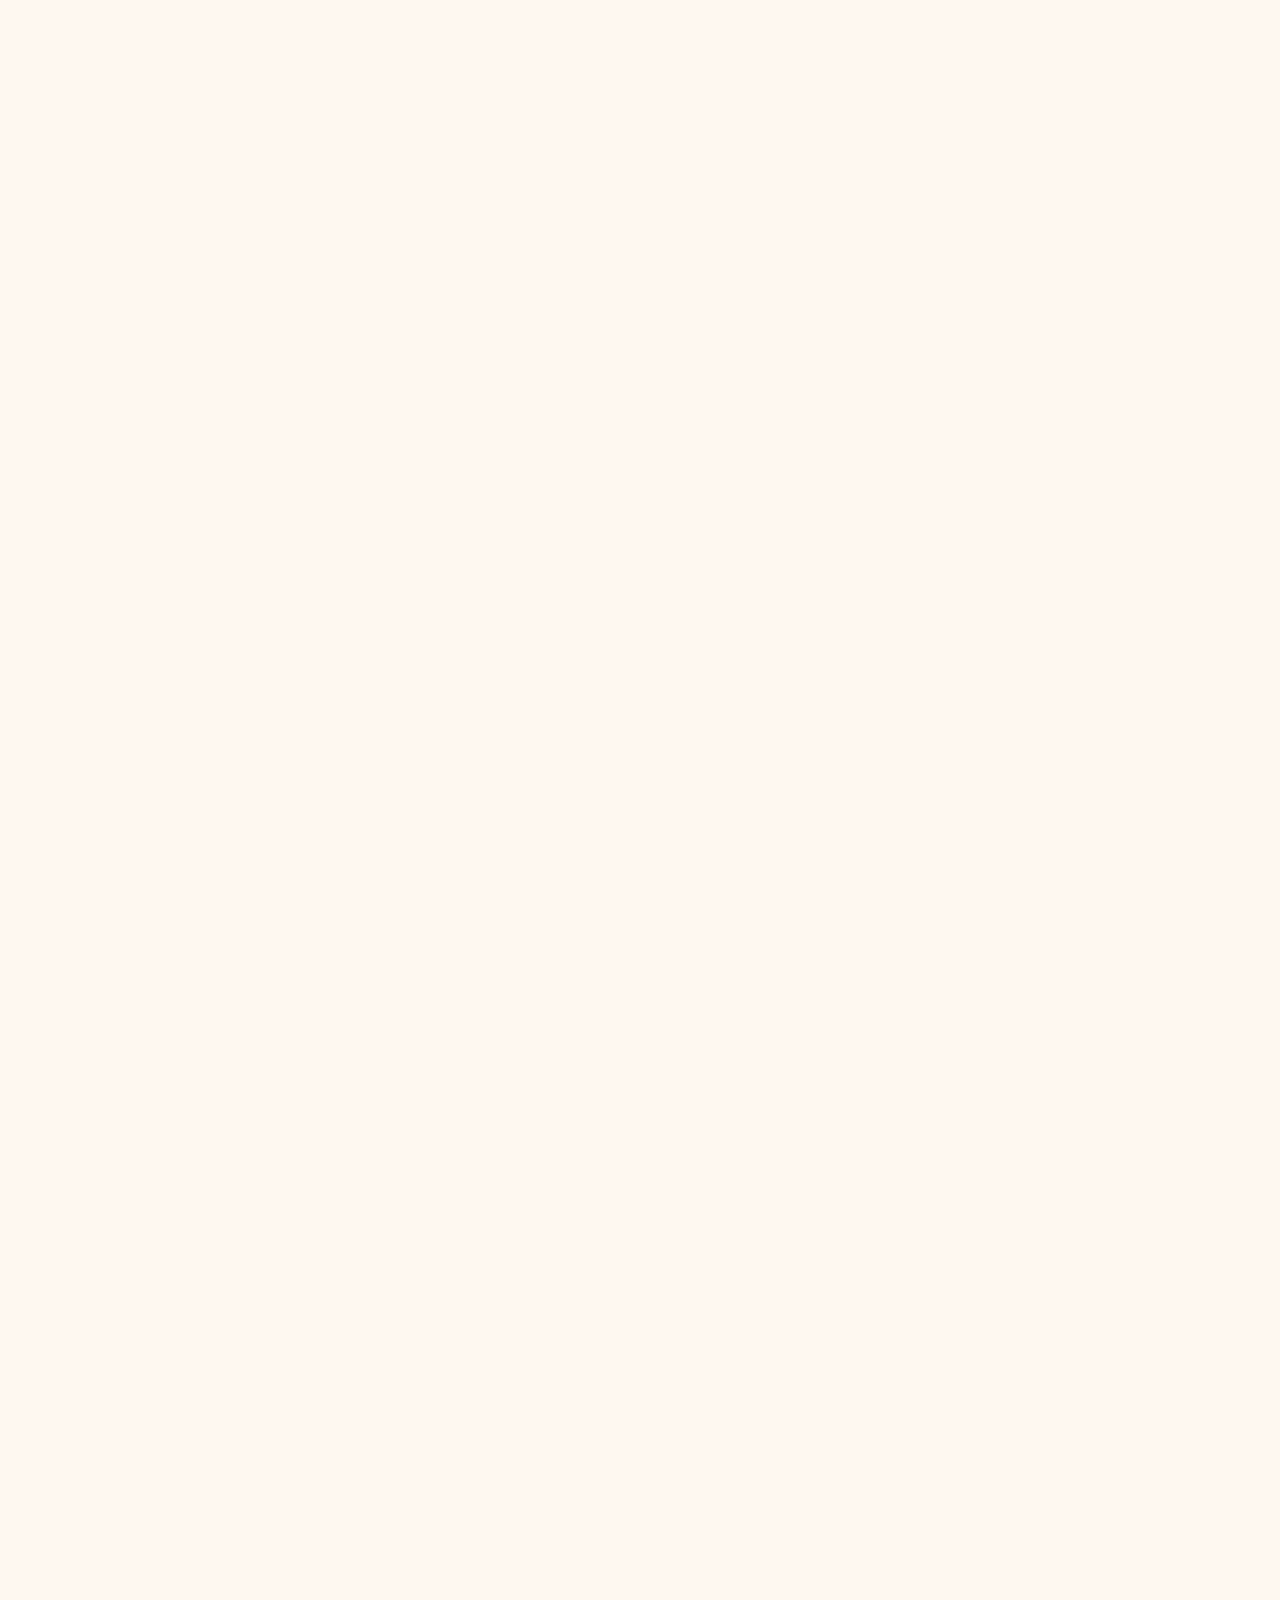
==== commit 74d546a9: "تحديث الصور وتعديل التصميم" ====
--- a/menu.html
+++ b/menu.html
@@ -1,54 +1,85 @@
 <!DOCTYPE html>
 <html lang="ar" dir="rtl">
-
 <head>
     <meta charset="UTF-8">
     <meta name="viewport" content="width=device-width, initial-scale=1.0, viewport-fit=cover">
-    <title>قائمة الطعام | مطعم العاصمة</title>
+    <title>المنيو | مطعم العاصمة ALASEMA</title>
+    <link rel="icon" type="image/jpeg" href="assets/images/logo.jpg">
     <link rel="stylesheet" href="css/style.css">
     <link rel="stylesheet" href="https://cdnjs.cloudflare.com/ajax/libs/font-awesome/6.0.0/css/all.min.css">
+    <link href="https://fonts.googleapis.com/css2?family=Cairo:wght@300;400;500;600;700;800&display=swap" rel="stylesheet">
 </head>
-
 <body>
 
+<div class="splash-screen" id="splashScreen">
+    <div class="splash-content">
+        <div class="splash-logo-container">
+            <img src="assets/images/logo.jpg" alt="ALASEMA" class="splash-logo-img">
+        </div>
+        <div class="splash-title">ALASEMA</div>
+        <div class="splash-subtitle">مطعم العاصمة</div>
+        <div class="splash-text">قائمة طعامنا</div>
+        <div class="splash-spinner"></div>
+    </div>
+</div>
+
+<div class="main-content" id="mainContent">
+    
     <header>
         <div class="container">
             <div class="logo">
                 <a href="index.html" class="logo-link">
-                    <img src="assets/images/logo.jpg" alt="Logo" class="header-logo-img">
-                    <div class="logo-text-wrapper">
-                        <h1>مطعم العاصمة</h1>
-                        <p>النصيرات | المذاق الرفيع</p>
+                    <img src="assets/images/logo.jpg" alt="ALASEMA" class="header-logo-img">
+                    <div class="logo-text">
+                        <h1>ALASEMA</h1>
+                        <p>مطعم العاصمة</p>
                     </div>
                 </a>
             </div>
-            <nav>
-                <ul>
-                    <li><a href="index.html">الرئيسية</a></li>
-                    <li><a href="menu.html" class="active">المنيو</a></li>
-                </ul>
-            </nav>
+            <div class="lang-switch">
+                <button class="lang-btn active" data-lang="ar">عربي</button>
+                <button class="lang-btn" data-lang="en">EN</button>
+            </div>
+            <div class="mobile-menu-btn">
+                <i class="fas fa-bars"></i>
+            </div>
         </div>
+        <nav>
+            <ul>
+                <li><a href="index.html" data-ar="الرئيسية" data-en="HOME">الرئيسية</a></li>
+                <li><a href="menu.html" class="active" data-ar="المنيو" data-en="MENU">المنيو</a></li>
+                <li><a href="about.html" data-ar="عن المطعم" data-en="ABOUT">عن المطعم</a></li>
+                <li><a href="gallery.html" data-ar="المعرض" data-en="GALLERY">المعرض</a></li>
+                <li><a href="contact.html" data-ar="اتصل بنا" data-en="CONTACT">اتصل بنا</a></li>
+            </ul>
+        </nav>
     </header>
 
     <section class="menu-page">
         <div class="container">
-            <h2 class="page-title">قائمة المذاق المميز</h2>
-            <p class="page-subtitle">اختر وجبتك المفضلة من تشكيلتنا المختارة بعناية</p>
+            <h2 class="page-title">
+                <span class="title-ar">قائمة الطعام</span>
+                <span class="title-en">OUR MENU</span>
+            </h2>
+            <p class="page-subtitle" data-ar="اختر وجبتك المفضلة من تشكيلتنا المختارة بعناية" data-en="Choose your favorite meal from our carefully selected collection">
+                اختر وجبتك المفضلة من تشكيلتنا المختارة بعناية
+            </p>
 
-            <div class="contact-buttons">
-                <a href="https://wa.me/+970594804807" target="_blank" class="booking-btn wa-btn">
-                    <i class="fab fa-whatsapp"></i> اطلب عبر واتساب
+            <!-- أزرار الطلب السريع -->
+            <div class="order-buttons">
+                <a href="https://wa.me/+970594804807" target="_blank" class="order-btn whatsapp-btn">
+                    <i class="fab fa-whatsapp"></i> <span data-ar="اطلب عبر واتساب" data-en="Order via WhatsApp">اطلب عبر واتساب</span>
                 </a>
-                <a href="tel:0594804807" class="booking-btn call-btn">
-                    <i class="fas fa-phone-alt"></i> اتصل الآن
+                <a href="tel:0594804807" class="order-btn call-btn">
+                    <i class="fas fa-phone-alt"></i> <span data-ar="اتصل الآن" data-en="Call Now">اتصل الآن</span>
                 </a>
             </div>
 
+            <!-- حاوية عرض المنيو -->
             <div id="menu-container">
-                <div class="loading">
-                    <div class="splash-spinner"></div>
-                    <p>جاري تحضير القائمة...</p>
+                <div class="loading-spinner">
+                    <div class="spinner"></div>
+                    <p data-ar="جاري تحميل القائمة..." data-en="Loading menu...">جاري تحميل القائمة...</p>
                 </div>
             </div>
         </div>
@@ -57,34 +88,33 @@
     <footer>
         <div class="container">
             <div class="footer-content">
-                <div class="footer-section">
-                    <h4>🏛️ مطعم العاصمة</h4>
-                    <p><i class="fas fa-map-marker-alt"></i> النصيرات - دوار أبو صرار</p>
-                    <p><i class="fas fa-envelope"></i> asemarest@gmail.com</p>
+                <div class="footer-logo">
+                    <img src="assets/images/logo.jpg" alt="ALASEMA">
+                    <h3>ALASEMA</h3>
+                    <p>مطعم العاصمة</p>
                 </div>
-    
-                <div class="footer-section">
-                    <h4>أوقات العمل</h4>
-                    <p>يومياً: 12:00 م - 12:00 ص</p>
-                    <p>الجمعة: 2:00 م - 12:00 ص</p>
+                <div class="footer-links">
+                    <a href="index.html">الرئيسية</a>
+                    <a href="menu.html">المنيو</a>
+                    <a href="about.html">عن المطعم</a>
+                    <a href="gallery.html">المعرض</a>
+                    <a href="contact.html">اتصل بنا</a>
                 </div>
-    
-                <div class="footer-section">
-                    <h4>تواصل معنا</h4>
-                    <div class="social-links">
-                        <a href="https://www.facebook.com/asemarest/" target="_blank" class="social-icon fb"><i class="fab fa-facebook-f"></i></a>
-                        <a href="https://www.instagram.com/asemarest" target="_blank" class="social-icon ig"><i class="fab fa-instagram"></i></a>
-                        <a href="https://wa.me/+970594804807" target="_blank" class="social-icon wa"><i class="fab fa-whatsapp"></i></a>
-                    </div>
+                <div class="social-icons">
+                    <a href="https://www.facebook.com/asemarest/" target="_blank"><i class="fab fa-facebook-f"></i></a>
+                    <a href="https://www.instagram.com/asemarest" target="_blank"><i class="fab fa-instagram"></i></a>
+                    <a href="https://wa.me/+970594804807" target="_blank"><i class="fab fa-whatsapp"></i></a>
+                    <a href="#" id="tiktok-link-footer" target="_blank"><i class="fab fa-tiktok"></i></a>
                 </div>
             </div>
             <div class="footer-bottom">
-                <p>© 2026 مطعم العاصمة. جميع الحقوق محفوظة</p>
+                <p>© 2026 مطعم العاصمة - جميع الحقوق محفوظة</p>
             </div>
         </div>
     </footer>
+</div>
 
-    <script src="js/main.js"></script>
+<script src="js/main.js"></script>
+<script src="js/lang.js"></script>
 </body>
-
 </html>
--- a/css/style.css
+++ b/css/style.css
@@ -1,33 +1,31 @@
 /* ========================================
-   مطعم العاصمة ALASEMA - ملف الأنماط الرئيسي
-   تصميم احترافي متجاوب مع دعم اللغتين
+   ALASEMA Restaurant - Mobile First CSS
+   تصميم متجاوب يبدأ من شاشات الهاتف
    ======================================== */
 
 /* ========== المتغيرات ========== */
 :root {
     --primary-red: #8B0000;
     --primary-dark: #5a0000;
-    --primary-light: #a52a2a;
     --gold: #FFD700;
     --gold-dark: #DAA520;
-    --gold-light: #FFED4A;
     --bg-light: #fef8f0;
     --bg-white: #ffffff;
     --bg-dark: #1a1a1a;
     --text-dark: #2d2a24;
     --text-gray: #666666;
     --text-light: #999999;
-    --shadow-sm: 0 5px 20px rgba(0,0,0,0.05);
-    --shadow-md: 0 10px 30px rgba(0,0,0,0.1);
-    --shadow-lg: 0 20px 40px rgba(0,0,0,0.15);
-    --shadow-hover: 0 15px 35px rgba(139,0,0,0.15);
+    --shadow-sm: 0 2px 10px rgba(0,0,0,0.05);
+    --shadow-md: 0 5px 20px rgba(0,0,0,0.1);
+    --shadow-lg: 0 10px 30px rgba(0,0,0,0.15);
     --radius-sm: 8px;
-    --radius-md: 15px;
-    --radius-lg: 25px;
-    --radius-xl: 40px;
+    --radius-md: 12px;
+    --radius-lg: 20px;
+    --radius-xl: 30px;
     --transition: 0.3s ease;
 }
 
+/* ========== الإعدادات الأساسية (Mobile First) ========== */
 * {
     margin: 0;
     padding: 0;
@@ -36,21 +34,21 @@
 
 html {
     scroll-behavior: smooth;
-    font-size: 16px;
+    font-size: 14px;
 }
 
 body {
     font-family: 'Cairo', 'Tajawal', sans-serif;
     background: var(--bg-light);
     color: var(--text-dark);
-    line-height: 1.6;
+    line-height: 1.5;
     overflow-x: hidden;
 }
 
 .container {
-    max-width: 1200px;
+    width: 100%;
+    padding: 0 16px;
     margin: 0 auto;
-    padding: 0 20px;
 }
 
 /* ========== شاشة التحميل ========== */
@@ -70,12 +68,13 @@
 
 .splash-content {
     text-align: center;
-    animation: fadeInUp 1s ease-out;
+    animation: fadeInUp 0.8s ease-out;
+    padding: 20px;
 }
 
 .splash-logo-container {
-    width: 120px;
-    height: 120px;
+    width: 90px;
+    height: 90px;
     margin: 0 auto;
     animation: pulse 1.5s ease-in-out infinite alternate;
 }
@@ -85,34 +84,34 @@
     height: 100%;
     object-fit: cover;
     border-radius: 50%;
-    box-shadow: 0 0 30px rgba(255,215,0,0.3);
-    border: 3px solid var(--gold);
+    box-shadow: 0 0 20px rgba(255,215,0,0.3);
+    border: 2px solid var(--gold);
 }
 
 .splash-title {
-    font-size: 2rem;
+    font-size: 1.6rem;
     font-weight: 800;
     color: var(--primary-red);
-    margin-top: 15px;
-    letter-spacing: 2px;
+    margin-top: 12px;
+    letter-spacing: 1px;
 }
 
 .splash-subtitle {
-    font-size: 1rem;
+    font-size: 0.85rem;
     color: var(--text-gray);
 }
 
 .splash-text {
-    margin-top: 10px;
-    font-size: 1rem;
+    margin-top: 8px;
+    font-size: 0.9rem;
     font-weight: bold;
     color: var(--gold-dark);
 }
 
 .splash-spinner {
-    width: 40px;
-    height: 40px;
-    margin: 20px auto 0;
+    width: 35px;
+    height: 35px;
+    margin: 15px auto 0;
     border: 3px solid rgba(139,0,0,0.1);
     border-top: 3px solid var(--primary-red);
     border-right: 3px solid var(--gold);
@@ -123,7 +122,7 @@
 @keyframes spin { 100% { transform: rotate(360deg); } }
 @keyframes pulse { from { transform: scale(1); } to { transform: scale(1.05); } }
 @keyframes fadeInUp {
-    from { opacity: 0; transform: translateY(30px); }
+    from { opacity: 0; transform: translateY(20px); }
     to { opacity: 1; transform: translateY(0); }
 }
 
@@ -136,69 +135,48 @@
     opacity: 1;
 }
 
-/* ========== الهيدر ========== */
+/* ========== الهيدر (Mobile First) ========== */
 header {
     background: linear-gradient(135deg, var(--primary-red) 0%, var(--primary-dark) 100%);
     position: sticky;
     top: 0;
     z-index: 1000;
-    box-shadow: var(--shadow-md);
+    box-shadow: var(--shadow-sm);
 }
 
 header .container {
     display: flex;
     justify-content: space-between;
     align-items: center;
-    padding: 10px 20px;
+    padding: 10px 16px;
 }
 
 .logo-link {
     display: flex;
     align-items: center;
-    gap: 15px;
+    gap: 10px;
     text-decoration: none;
 }
 
 .header-logo-img {
-    height: 60px;
+    height: 45px;
     width: auto;
-    border-radius: 12px;
-    border: 2px solid var(--gold);
+    border-radius: 10px;
+    border: 1.5px solid var(--gold);
     background: white;
     padding: 2px;
 }
 
 .logo-text h1 {
     color: var(--gold);
-    font-size: 1.5rem;
+    font-size: 1.2rem;
     margin: 0;
 }
 
 .logo-text p {
     color: rgba(255,255,255,0.9);
-    font-size: 0.75rem;
+    font-size: 0.65rem;
     margin: 0;
-}
-
-nav ul {
-    display: flex;
-    list-style: none;
-    gap: 10px;
-}
-
-nav ul li a {
-    color: white;
-    text-decoration: none;
-    font-weight: 500;
-    padding: 8px 18px;
-    border-radius: 30px;
-    transition: all var(--transition);
-}
-
-nav ul li a:hover,
-nav ul li a.active {
-    background: var(--gold);
-    color: var(--primary-red);
 }
 
 /* مفتاح اللغة */
@@ -211,10 +189,10 @@
     background: transparent;
     border: 1px solid var(--gold);
     color: var(--gold);
-    padding: 5px 12px;
+    padding: 4px 10px;
     border-radius: 20px;
     cursor: pointer;
-    font-size: 0.8rem;
+    font-size: 0.7rem;
     transition: all var(--transition);
 }
 
@@ -224,25 +202,64 @@
 }
 
 .mobile-menu-btn {
-    display: none;
-    font-size: 1.5rem;
+    font-size: 1.4rem;
     cursor: pointer;
     color: var(--gold);
 }
 
-/* ========== HERO ========== */
+/* القائمة (تظهر بشكل منسدل على الهاتف) */
+nav {
+    position: absolute;
+    top: 100%;
+    left: 0;
+    right: 0;
+    background: linear-gradient(135deg, var(--primary-red) 0%, var(--primary-dark) 100%);
+    max-height: 0;
+    overflow: hidden;
+    transition: max-height 0.4s ease;
+    z-index: 999;
+}
+
+nav.show {
+    max-height: 300px;
+}
+
+nav ul {
+    list-style: none;
+    padding: 15px 0;
+}
+
+nav ul li {
+    text-align: center;
+}
+
+nav ul li a {
+    display: block;
+    color: white;
+    text-decoration: none;
+    font-weight: 500;
+    padding: 12px 20px;
+    transition: all var(--transition);
+}
+
+nav ul li a:hover,
+nav ul li a.active {
+    background: var(--gold);
+    color: var(--primary-red);
+}
+
+/* ========== Hero Section ========== */
 .hero {
     position: relative;
-    height: 85vh;
-    min-height: 550px;
+    min-height: 70vh;
     background-image: url('../assets/images/hero-bg-new.jpg');
     background-size: cover;
     background-position: center;
-    background-attachment: fixed;
     display: flex;
     align-items: center;
     justify-content: center;
     text-align: center;
+    padding: 60px 20px;
 }
 
 .hero-overlay {
@@ -261,33 +278,34 @@
 }
 
 .hero-title .title-ar {
-    font-size: 3.5rem;
+    font-size: 2rem;
     font-weight: 800;
     display: block;
     text-shadow: 2px 2px 4px rgba(0,0,0,0.5);
 }
 
 .hero-title .title-en {
-    font-size: 1.2rem;
-    letter-spacing: 4px;
+    font-size: 0.85rem;
+    letter-spacing: 3px;
     display: block;
-    margin-top: 10px;
+    margin-top: 8px;
     font-weight: 300;
 }
 
 .hero-buttons {
     display: flex;
-    gap: 20px;
+    gap: 12px;
     justify-content: center;
-    margin-top: 30px;
+    margin-top: 25px;
     flex-wrap: wrap;
 }
 
 .hero-btn {
-    padding: 12px 35px;
-    border-radius: 40px;
+    padding: 10px 25px;
+    border-radius: 30px;
     text-decoration: none;
     font-weight: bold;
+    font-size: 0.85rem;
     transition: all var(--transition);
 }
 
@@ -302,57 +320,70 @@
     border: 2px solid var(--gold);
 }
 
-.hero-btn:hover {
-    transform: translateY(-3px);
-    box-shadow: 0 5px 15px rgba(0,0,0,0.2);
+.hero-btn:active {
+    transform: scale(0.98);
 }
 
 /* ========== الأطباق المميزة ========== */
-.featured-dishes {
-    padding: 80px 0;
-    background: var(--bg-light);
-}
-
-.section-title {
-    text-align: center;
-    margin-bottom: 50px;
-}
-
-.section-title .title-ar {
-    font-size: 2rem;
+.featured-dishes,
+.quick-features,
+.menu-page,
+.about-page,
+.gallery-page,
+.contact-page {
+    padding: 50px 0;
+}
+
+.section-title,
+.page-title {
+    text-align: center;
+    margin-bottom: 30px;
+}
+
+.section-title .title-ar,
+.page-title .title-ar {
+    font-size: 1.6rem;
     color: var(--primary-red);
     display: block;
 }
 
-.section-title .title-en {
-    font-size: 0.9rem;
+.section-title .title-en,
+.page-title .title-en {
+    font-size: 0.75rem;
     color: var(--text-gray);
-    letter-spacing: 3px;
+    letter-spacing: 2px;
     display: block;
     margin-top: 5px;
 }
 
+.page-subtitle {
+    text-align: center;
+    color: var(--text-gray);
+    font-size: 0.85rem;
+    margin-bottom: 25px;
+}
+
+/* الأطباق */
 .dishes-grid {
-    display: grid;
-    grid-template-columns: repeat(auto-fit, minmax(280px, 1fr));
-    gap: 30px;
+    display: flex;
+    flex-direction: column;
+    gap: 20px;
 }
 
 .dish-card {
-    background: white;
-    border-radius: 15px;
+    background: var(--bg-white);
+    border-radius: var(--radius-md);
     overflow: hidden;
     box-shadow: var(--shadow-sm);
     transition: all var(--transition);
 }
 
-.dish-card:hover {
-    transform: translateY(-10px);
-    box-shadow: var(--shadow-hover);
+.dish-card:active {
+    transform: scale(0.98);
 }
 
 .dish-image {
-    height: 220px;
+    height: 180px;
     overflow: hidden;
 }
 
@@ -360,262 +391,282 @@
     width: 100%;
     height: 100%;
     object-fit: cover;
-    transition: transform var(--transition);
-}
-
-.dish-card:hover .dish-image img {
-    transform: scale(1.1);
 }
 
 .dish-info {
-    padding: 20px;
+    padding: 15px;
     text-align: center;
 }
 
 .dish-name-en {
-    font-size: 1rem;
+    font-size: 0.9rem;
     color: var(--primary-red);
     font-weight: 700;
 }
 
 .dish-name-ar {
-    font-size: 0.8rem;
+    font-size: 0.7rem;
     color: var(--text-gray);
     margin: 5px 0;
 }
 
 .dish-desc {
-    font-size: 0.75rem;
+    font-size: 0.7rem;
     color: var(--text-light);
-    margin: 10px 0;
+    margin: 8px 0;
 }
 
 .dish-price {
-    font-size: 1.1rem;
+    font-size: 1rem;
     font-weight: bold;
     color: var(--gold);
     background: var(--primary-red);
     display: inline-block;
-    padding: 5px 20px;
-    border-radius: 30px;
-}
-
-/* ========== الرؤية والقيم ========== */
-.mission-values {
-    padding: 80px 0;
-    background: white;
-}
-
-.values-grid {
-    display: grid;
-    grid-template-columns: repeat(auto-fit, minmax(250px, 1fr));
-    gap: 30px;
-    margin-bottom: 50px;
-}
-
-.value-card {
-    text-align: center;
-    padding: 30px;
-    background: var(--bg-light);
-    border-radius: 15px;
-    transition: all var(--transition);
-}
-
-.value-card:hover {
-    transform: translateY(-5px);
-    box-shadow: var(--shadow-md);
-}
-
-.value-icon {
-    font-size: 2.5rem;
-    margin-bottom: 15px;
-}
-
-.value-title {
-    font-size: 1.2rem;
-    color: var(--primary-red);
-    margin-bottom: 10px;
-}
-
-.value-desc {
-    font-size: 0.85rem;
-    color: var(--text-gray);
-}
-
-.achievements {
-    display: flex;
-    justify-content: center;
-    gap: 40px;
-    flex-wrap: wrap;
-    text-align: center;
-}
-
-.achievement {
-    padding: 15px 25px;
-    background: linear-gradient(135deg, var(--primary-red), var(--primary-dark));
-    border-radius: 10px;
-    color: white;
-}
-
-.achievement-year {
-    font-size: 1.2rem;
-    font-weight: bold;
-    display: block;
-}
-
-.achievement-title {
-    font-size: 0.8rem;
-}
-
-/* ========== لماذا تختارنا ========== */
-.why-choose-us {
-    padding: 80px 0;
-    background: linear-gradient(135deg, var(--bg-light) 0%, white 100%);
-}
-
-.why-grid {
-    display: grid;
-    grid-template-columns: 1fr 1fr;
-    gap: 50px;
-    align-items: center;
-}
-
-.why-title {
-    font-size: 2rem;
-    color: var(--primary-red);
-    margin-bottom: 30px;
-}
-
-.why-features {
+    padding: 4px 18px;
+    border-radius: 25px;
+}
+
+/* المميزات السريعة */
+.features-grid {
     display: grid;
     grid-template-columns: repeat(2, 1fr);
-    gap: 20px;
-}
-
-.why-feature {
+    gap: 15px;
+}
+
+.feature-item {
+    background: var(--bg-white);
+    padding: 20px 10px;
+    text-align: center;
+    border-radius: var(--radius-md);
+    box-shadow: var(--shadow-sm);
+}
+
+.feature-item i {
+    font-size: 1.8rem;
+    color: var(--gold);
+    margin-bottom: 8px;
+}
+
+.feature-item h3 {
+    font-size: 0.8rem;
+    color: var(--primary-red);
+}
+
+/* ========== صفحة المنيو ========== */
+.order-buttons {
+    display: flex;
+    flex-direction: column;
+    gap: 12px;
+    margin-bottom: 30px;
+}
+
+.order-btn {
     display: flex;
     align-items: center;
+    justify-content: center;
     gap: 10px;
-    padding: 12px;
-    background: white;
-    border-radius: 10px;
-    box-shadow: var(--shadow-sm);
-}
-
-.why-feature i {
-    color: var(--gold);
-    font-size: 1.2rem;
-}
-
-.why-image {
-    position: relative;
-    border-radius: 15px;
-    overflow: hidden;
-}
-
-.why-image img {
-    width: 100%;
-    border-radius: 15px;
-}
-
-.chef-info {
-    position: absolute;
-    bottom: 0;
-    left: 0;
-    right: 0;
-    background: linear-gradient(transparent, rgba(0,0,0,0.8));
-    color: white;
-    padding: 20px;
-    text-align: center;
-}
-
-/* ========== عن المطعم ========== */
-.about-us {
-    padding: 80px 0;
-    background: white;
-}
-
-.about-grid {
-    display: grid;
-    grid-template-columns: 1fr 1fr;
-    gap: 50px;
-    align-items: center;
-}
-
-.about-image img {
-    width: 100%;
-    border-radius: 15px;
-    box-shadow: var(--shadow-lg);
-}
-
-.about-title {
-    font-size: 2rem;
-    color: var(--primary-red);
-    margin-bottom: 20px;
-}
-
-.about-text {
-    color: var(--text-gray);
-    line-height: 1.8;
-    margin-bottom: 30px;
-}
-
-.about-stats {
-    display: flex;
-    gap: 30px;
-    margin-bottom: 30px;
-}
-
-.stat {
-    text-align: center;
-}
-
-.stat-number {
-    font-size: 1.8rem;
-    font-weight: bold;
-    color: var(--primary-red);
-    display: block;
-}
-
-.stat-label {
-    font-size: 0.8rem;
-    color: var(--text-gray);
-}
-
-.about-btn {
-    display: inline-block;
-    background: var(--primary-red);
-    color: var(--gold);
-    padding: 12px 35px;
-    border-radius: 40px;
+    padding: 14px;
+    border-radius: var(--radius-xl);
     text-decoration: none;
     font-weight: bold;
+    font-size: 0.9rem;
     transition: all var(--transition);
 }
 
-.about-btn:hover {
-    background: var(--primary-dark);
-    transform: translateY(-2px);
-}
-
-/* ========== المعرض ========== */
-.gallery {
-    padding: 80px 0;
+.whatsapp-btn {
+    background: #25D366;
+    color: white;
+}
+
+.call-btn {
+    background: var(--gold);
+    color: var(--primary-red);
+}
+
+.order-btn:active {
+    transform: scale(0.98);
+}
+
+/* أقسام المنيو */
+.category-block {
+    background: var(--bg-white);
+    border-radius: var(--radius-md);
+    margin-bottom: 25px;
+    padding: 20px 15px;
+    box-shadow: var(--shadow-sm);
+}
+
+.category-title {
+    font-size: 1.2rem;
+    color: var(--primary-red);
+    margin-bottom: 15px;
+    padding-bottom: 8px;
+    border-bottom: 2px solid var(--gold);
+    display: inline-block;
+}
+
+.items-grid {
+    display: flex;
+    flex-direction: column;
+    gap: 10px;
+}
+
+.menu-item-card {
+    display: flex;
+    justify-content: space-between;
+    align-items: center;
     background: var(--bg-light);
-}
-
+    border-radius: var(--radius-sm);
+    padding: 12px 15px;
+    transition: all var(--transition);
+    border-right: 3px solid var(--primary-red);
+    cursor: pointer;
+}
+
+.menu-item-card:active {
+    background: var(--bg-white);
+    transform: translateX(-3px);
+}
+
+.menu-item-info h4 {
+    font-size: 0.9rem;
+    color: var(--text-dark);
+}
+
+.menu-item-price {
+    font-size: 0.85rem;
+    font-weight: 800;
+    color: var(--primary-red);
+    background: rgba(139,0,0,0.1);
+    padding: 4px 12px;
+    border-radius: 20px;
+}
+
+.loading-spinner {
+    text-align: center;
+    padding: 40px;
+}
+
+.spinner {
+    width: 40px;
+    height: 40px;
+    margin: 0 auto 15px;
+    border: 3px solid var(--bg-light);
+    border-top: 3px solid var(--primary-red);
+    border-radius: 50%;
+    animation: spin 1s linear infinite;
+}
+
+.menu-note-display {
+    background: #fff3cd;
+    border-right: 3px solid var(--primary-red);
+    padding: 12px;
+    margin: 20px 0;
+    border-radius: var(--radius-sm);
+    text-align: center;
+    font-size: 0.8rem;
+    color: var(--primary-red);
+}
+
+/* ========== صفحة عن المطعم ========== */
+.about-story {
+    background: var(--bg-white);
+    border-radius: var(--radius-md);
+    overflow: hidden;
+    margin-bottom: 30px;
+}
+
+.story-image img {
+    width: 100%;
+    height: 200px;
+    object-fit: cover;
+}
+
+.story-content {
+    padding: 20px;
+}
+
+.story-content h3 {
+    color: var(--primary-red);
+    margin-bottom: 12px;
+    font-size: 1.2rem;
+}
+
+.story-content p {
+    color: var(--text-gray);
+    font-size: 0.85rem;
+    line-height: 1.6;
+}
+
+.mission-vision {
+    display: flex;
+    flex-direction: column;
+    gap: 15px;
+    margin-bottom: 30px;
+}
+
+.mission-card {
+    background: var(--bg-white);
+    padding: 20px;
+    text-align: center;
+    border-radius: var(--radius-md);
+    box-shadow: var(--shadow-sm);
+}
+
+.mission-card i {
+    font-size: 2rem;
+    color: var(--gold);
+    margin-bottom: 10px;
+}
+
+.mission-card h3 {
+    color: var(--primary-red);
+    margin-bottom: 8px;
+    font-size: 1rem;
+}
+
+.mission-card p {
+    color: var(--text-gray);
+    font-size: 0.8rem;
+}
+
+.stats-section {
+    display: grid;
+    grid-template-columns: repeat(2, 1fr);
+    gap: 15px;
+}
+
+.stat-card {
+    background: linear-gradient(135deg, var(--primary-red), var(--primary-dark));
+    padding: 20px;
+    text-align: center;
+    border-radius: var(--radius-md);
+    color: white;
+}
+
+.stat-number {
+    font-size: 1.6rem;
+    font-weight: 800;
+    display: block;
+}
+
+.stat-label {
+    font-size: 0.7rem;
+}
+
+/* ========== صفحة المعرض ========== */
 .gallery-grid {
     display: grid;
-    grid-template-columns: repeat(auto-fit, minmax(280px, 1fr));
-    gap: 20px;
+    grid-template-columns: repeat(2, 1fr);
+    gap: 12px;
 }
 
 .gallery-item {
     position: relative;
     overflow: hidden;
-    border-radius: 15px;
+    border-radius: var(--radius-md);
+    aspect-ratio: 1;
     cursor: pointer;
-    aspect-ratio: 1;
 }
 
 .gallery-item img {
@@ -625,231 +676,30 @@
     transition: transform var(--transition);
 }
 
+.gallery-item:active img {
+    transform: scale(1.05);
+}
+
 .gallery-overlay {
     position: absolute;
-    bottom: -100%;
+    bottom: 0;
     left: 0;
     right: 0;
-    background: linear-gradient(transparent, rgba(139,0,0,0.9));
+    background: linear-gradient(transparent, rgba(0,0,0,0.7));
+    padding: 12px;
     color: white;
-    padding: 20px;
-    text-align: center;
-    transition: bottom var(--transition);
-}
-
-.gallery-item:hover .gallery-overlay {
-    bottom: 0;
-}
-
-.gallery-item:hover img {
-    transform: scale(1.1);
-}
-
-/* ========== نموذج الاتصال ========== */
-.contact-form-section {
-    padding: 80px 0;
-    background: linear-gradient(135deg, var(--primary-red) 0%, var(--primary-dark) 100%);
-}
-
-.contact-wrapper {
-    display: grid;
-    grid-template-columns: 1fr 1fr;
-    gap: 50px;
-    background: white;
-    border-radius: 20px;
-    overflow: hidden;
-    box-shadow: var(--shadow-lg);
-}
-
-.contact-info-side {
-    background: var(--bg-light);
-    padding: 40px;
-}
-
-.contact-title {
-    font-size: 1.8rem;
-    color: var(--primary-red);
-    margin-bottom: 30px;
-}
-
-.contact-detail-item {
-    display: flex;
-    align-items: center;
-    gap: 15px;
-    margin-bottom: 20px;
-}
-
-.contact-detail-item i {
-    width: 40px;
-    height: 40px;
-    background: var(--primary-red);
+}
+
+.gallery-overlay h4 {
+    font-size: 0.7rem;
+}
+
+.gallery-overlay p {
+    font-size: 0.6rem;
     color: var(--gold);
-    border-radius: 50%;
-    display: flex;
-    align-items: center;
-    justify-content: center;
-}
-
-.contact-detail-item h4 {
-    font-size: 0.8rem;
-    color: var(--text-gray);
-}
-
-.contact-detail-item p {
-    font-size: 0.9rem;
-    font-weight: bold;
-}
-
-.quick-links {
-    margin-top: 30px;
-}
-
-.quick-links h3 {
-    color: var(--primary-red);
-    margin-bottom: 15px;
-}
-
-.quick-links ul {
-    list-style: none;
-}
-
-.quick-links ul li {
-    margin-bottom: 10px;
-}
-
-.quick-links ul li a {
-    color: var(--text-gray);
-    text-decoration: none;
-    transition: color var(--transition);
-}
-
-.quick-links ul li a:hover {
-    color: var(--primary-red);
-}
-
-.contact-form-side {
-    padding: 40px;
-}
-
-.contact-form .form-group {
-    margin-bottom: 20px;
-}
-
-.contact-form input {
-    width: 100%;
-    padding: 15px;
-    border: 1px solid #ddd;
-    border-radius: 10px;
-    font-family: inherit;
-    font-size: 0.9rem;
-    transition: border var(--transition);
-}
-
-.contact-form input:focus {
-    outline: none;
-    border-color: var(--gold);
-}
-
-.submit-btn {
-    width: 100%;
-    padding: 15px;
-    background: var(--primary-red);
-    color: var(--gold);
-    border: none;
-    border-radius: 10px;
-    font-size: 1rem;
-    font-weight: bold;
-    cursor: pointer;
-    transition: all var(--transition);
-}
-
-.submit-btn:hover {
-    background: var(--primary-dark);
-    transform: translateY(-2px);
-}
-
-/* ========== الفوتر ========== */
-footer {
-    background: var(--bg-dark);
-    color: white;
-    padding: 60px 0 20px;
-}
-
-.footer-grid {
-    display: grid;
-    grid-template-columns: repeat(auto-fit, minmax(200px, 1fr));
-    gap: 40px;
-    margin-bottom: 40px;
-}
-
-.footer-logo img {
-    width: 60px;
-    border-radius: 12px;
-    margin-bottom: 10px;
-}
-
-.footer-logo h3 {
-    color: var(--gold);
-    font-size: 1.2rem;
-}
-
-.footer-col h4 {
-    color: var(--gold);
-    margin-bottom: 15px;
-    font-size: 1rem;
-}
-
-.footer-col ul {
-    list-style: none;
-}
-
-.footer-col ul li {
-    margin-bottom: 8px;
-}
-
-.footer-col ul li a {
-    color: var(--text-light);
-    text-decoration: none;
-    transition: color var(--transition);
-}
-
-.footer-col ul li a:hover {
-    color: var(--gold);
-}
-
-.social-icons {
-    display: flex;
-    gap: 15px;
-}
-
-.social-icon {
-    width: 40px;
-    height: 40px;
-    background: rgba(255,255,255,0.1);
-    border-radius: 50%;
-    display: flex;
-    align-items: center;
-    justify-content: center;
-    color: white;
-    text-decoration: none;
-    transition: all var(--transition);
-}
-
-.social-icon:hover {
-    background: var(--gold);
-    color: var(--primary-red);
-    transform: translateY(-3px);
-}
-
-.footer-bottom {
-    text-align: center;
-    padding-top: 20px;
-    border-top: 1px solid rgba(255,255,255,0.1);
-    color: var(--text-light);
-    font-size: 0.8rem;
-}
-
-/* ========== نافذة المعرض ========== */
+}
+
+/* نافذة المعرض */
 .gallery-modal {
     display: none;
     position: fixed;
@@ -861,29 +711,29 @@
     z-index: 2000;
     align-items: center;
     justify-content: center;
+    padding: 20px;
 }
 
 .gallery-modal-content {
-    background: white;
-    max-width: 500px;
-    width: 90%;
-    border-radius: 15px;
+    background: var(--bg-white);
+    max-width: 400px;
+    width: 100%;
+    border-radius: var(--radius-md);
     overflow: hidden;
     position: relative;
-    animation: fadeInUp 0.3s ease;
 }
 
 .gallery-modal-close {
     position: absolute;
     top: 10px;
     right: 15px;
-    font-size: 30px;
+    font-size: 28px;
     cursor: pointer;
     color: white;
     z-index: 10;
     background: rgba(0,0,0,0.5);
-    width: 40px;
-    height: 40px;
+    width: 35px;
+    height: 35px;
     border-radius: 50%;
     display: flex;
     align-items: center;
@@ -901,116 +751,366 @@
 
 .gallery-modal-info h3 {
     color: var(--primary-red);
-    margin-bottom: 10px;
+    margin-bottom: 8px;
 }
 
 .gallery-modal-price {
-    font-size: 1.3rem;
+    font-size: 1.1rem;
     font-weight: bold;
     color: var(--gold);
     background: var(--primary-red);
     display: inline-block;
     padding: 5px 20px;
+    border-radius: 25px;
+    margin: 12px 0;
+}
+
+.gallery-order-btn {
+    display: inline-block;
+    background: #25D366;
+    color: white;
+    padding: 10px 25px;
     border-radius: 30px;
-    margin: 15px 0;
-}
-
-.gallery-modal-contact {
-    margin-top: 15px;
-    padding-top: 15px;
-    border-top: 1px solid #eee;
-}
-
-/* ========== التجاوب ========== */
-@media (max-width: 992px) {
-    .about-grid,
-    .why-grid,
-    .contact-wrapper {
-        grid-template-columns: 1fr;
+    text-decoration: none;
+    margin-top: 12px;
+    font-size: 0.85rem;
+}
+
+/* ========== صفحة الاتصال ========== */
+.contact-wrapper {
+    background: var(--bg-white);
+    border-radius: var(--radius-md);
+    overflow: hidden;
+    margin-bottom: 30px;
+}
+
+.contact-info-side {
+    background: var(--bg-light);
+    padding: 25px;
+}
+
+.contact-detail-item {
+    display: flex;
+    align-items: center;
+    gap: 15px;
+    margin-bottom: 20px;
+}
+
+.contact-detail-item i {
+    width: 40px;
+    height: 40px;
+    background: var(--primary-red);
+    color: var(--gold);
+    border-radius: 50%;
+    display: flex;
+    align-items: center;
+    justify-content: center;
+    font-size: 1rem;
+}
+
+.contact-detail-item h4 {
+    font-size: 0.7rem;
+    color: var(--text-gray);
+}
+
+.contact-detail-item p {
+    font-size: 0.8rem;
+    font-weight: bold;
+}
+
+.social-links-section {
+    margin-top: 25px;
+}
+
+.social-links-section h3 {
+    color: var(--primary-red);
+    margin-bottom: 15px;
+    font-size: 1rem;
+}
+
+.social-icons-large {
+    display: flex;
+    gap: 15px;
+}
+
+.social-circle {
+    width: 45px;
+    height: 45px;
+    border-radius: 50%;
+    display: flex;
+    align-items: center;
+    justify-content: center;
+    color: white;
+    font-size: 1.2rem;
+    transition: all var(--transition);
+    text-decoration: none;
+}
+
+.social-circle.fb { background: #1877F2; }
+.social-circle.ig { background: linear-gradient(45deg, #f09433, #e6683c, #dc2743); }
+.social-circle.wa { background: #25D366; }
+.social-circle.tt { background: #000000; }
+
+.social-circle:active {
+    transform: scale(0.95);
+}
+
+.contact-form-side {
+    padding: 25px;
+}
+
+.contact-form .form-group {
+    margin-bottom: 15px;
+}
+
+.contact-form input,
+.contact-form textarea {
+    width: 100%;
+    padding: 12px;
+    border: 1px solid #ddd;
+    border-radius: var(--radius-sm);
+    font-family: inherit;
+    font-size: 0.85rem;
+    transition: border var(--transition);
+}
+
+.contact-form input:focus,
+.contact-form textarea:focus {
+    outline: none;
+    border-color: var(--gold);
+}
+
+.submit-btn {
+    width: 100%;
+    padding: 12px;
+    background: var(--primary-red);
+    color: var(--gold);
+    border: none;
+    border-radius: var(--radius-sm);
+    font-size: 0.9rem;
+    font-weight: bold;
+    cursor: pointer;
+    transition: all var(--transition);
+}
+
+.submit-btn:active {
+    transform: scale(0.98);
+}
+
+.map-section {
+    margin-top: 30px;
+}
+
+.map-section h3 {
+    color: var(--primary-red);
+    margin-bottom: 15px;
+    font-size: 1rem;
+}
+
+.map-container {
+    border-radius: var(--radius-md);
+    overflow: hidden;
+}
+
+/* ========== الفوتر ========== */
+footer {
+    background: var(--bg-dark);
+    color: white;
+    padding: 40px 0 20px;
+}
+
+.footer-content {
+    text-align: center;
+    margin-bottom: 25px;
+}
+
+.footer-logo img {
+    width: 55px;
+    border-radius: 12px;
+    margin-bottom: 10px;
+}
+
+.footer-logo h3 {
+    color: var(--gold);
+    font-size: 1.1rem;
+}
+
+.footer-links {
+    display: flex;
+    flex-wrap: wrap;
+    justify-content: center;
+    gap: 15px;
+    margin: 20px 0;
+}
+
+.footer-links a {
+    color: var(--text-light);
+    text-decoration: none;
+    font-size: 0.8rem;
+    transition: color var(--transition);
+}
+
+.footer-links a:hover {
+    color: var(--gold);
+}
+
+.social-icons {
+    display: flex;
+    justify-content: center;
+    gap: 15px;
+}
+
+.social-icons a {
+    width: 38px;
+    height: 38px;
+    background: rgba(255,255,255,0.1);
+    border-radius: 50%;
+    display: flex;
+    align-items: center;
+    justify-content: center;
+    color: white;
+    text-decoration: none;
+    transition: all var(--transition);
+}
+
+.social-icons a:active {
+    background: var(--gold);
+    color: var(--primary-red);
+}
+
+.footer-bottom {
+    text-align: center;
+    padding-top: 20px;
+    border-top: 1px solid rgba(255,255,255,0.1);
+    color: var(--text-light);
+    font-size: 0.7rem;
+}
+
+/* ========== شاشات أكبر (تابلت) ========== */
+@media (min-width: 768px) {
+    html {
+        font-size: 15px;
+    }
+    
+    .container {
+        max-width: 720px;
+        padding: 0 20px;
+    }
+    
+    .mobile-menu-btn {
+        display: none;
+    }
+    
+    header .container {
+        flex-wrap: wrap;
+    }
+    
+    nav {
+        position: static;
+        max-height: none;
+        background: transparent;
+    }
+    
+    nav ul {
+        display: flex;
+        gap: 5px;
+        padding: 0;
+    }
+    
+    nav ul li a {
+        padding: 8px 16px;
+        font-size: 0.85rem;
     }
     
     .hero-title .title-ar {
         font-size: 2.5rem;
     }
-}
-
-@media (max-width: 768px) {
-    .mobile-menu-btn {
-        display: block;
-    }
-    
-    nav ul {
-        display: none;
-        position: absolute;
-        top: 100%;
-        left: 0;
-        right: 0;
-        background: var(--primary-red);
-        flex-direction: column;
-        padding: 20px;
-        text-align: center;
-    }
-    
-    nav ul.show {
+    
+    .dishes-grid {
+        display: grid;
+        grid-template-columns: repeat(2, 1fr);
+        gap: 20px;
+    }
+    
+    .features-grid {
+        grid-template-columns: repeat(4, 1fr);
+    }
+    
+    .order-buttons {
+        flex-direction: row;
+        justify-content: center;
+    }
+    
+    .order-btn {
+        padding: 12px 30px;
+    }
+    
+    .items-grid {
+        display: grid;
+        grid-template-columns: repeat(2, 1fr);
+        gap: 12px;
+    }
+    
+    .mission-vision {
+        flex-direction: row;
+    }
+    
+    .mission-card {
+        flex: 1;
+    }
+    
+    .stats-section {
+        grid-template-columns: repeat(4, 1fr);
+    }
+    
+    .gallery-grid {
+        grid-template-columns: repeat(4, 1fr);
+    }
+    
+    .contact-wrapper {
+        display: grid;
+        grid-template-columns: 1fr 1fr;
+    }
+    
+    .footer-content {
         display: flex;
-    }
-    
-    .hero {
-        background-attachment: scroll;
-        height: 70vh;
+        justify-content: space-between;
+        align-items: center;
+        text-align: left;
+        flex-wrap: wrap;
+    }
+    
+    .footer-links {
+        margin: 0;
+    }
+}
+
+/* ========== شاشات كبيرة (لابتوب) ========== */
+@media (min-width: 1024px) {
+    html {
+        font-size: 16px;
+    }
+    
+    .container {
+        max-width: 960px;
     }
     
     .hero-title .title-ar {
-        font-size: 1.8rem;
-    }
-    
-    .hero-title .title-en {
-        font-size: 0.9rem;
+        font-size: 3rem;
     }
     
     .dishes-grid {
-        grid-template-columns: 1fr;
-    }
-    
-    .values-grid {
-        grid-template-columns: 1fr;
-    }
-    
-    .why-features {
-        grid-template-columns: 1fr;
-    }
-    
-    .about-stats {
-        flex-direction: column;
-        gap: 15px;
-    }
-    
-    .gallery-grid {
-        grid-template-columns: repeat(2, 1fr);
-    }
-    
-    .footer-grid {
-        grid-template-columns: 1fr;
-        text-align: center;
-    }
-    
-    .social-icons {
-        justify-content: center;
-    }
-}
-
-@media (max-width: 480px) {
-    .gallery-grid {
-        grid-template-columns: 1fr;
-    }
-    
-    .hero-buttons {
-        flex-direction: column;
-        align-items: center;
-    }
-    
-    .hero-btn {
-        width: 80%;
-        text-align: center;
+        grid-template-columns: repeat(4, 1fr);
+    }
+    
+    .items-grid {
+        grid-template-columns: repeat(3, 1fr);
+    }
+}
+
+/* ========== شاشات كبيرة جداً ========== */
+@media (min-width: 1280px) {
+    .container {
+        max-width: 1200px;
     }
 }
